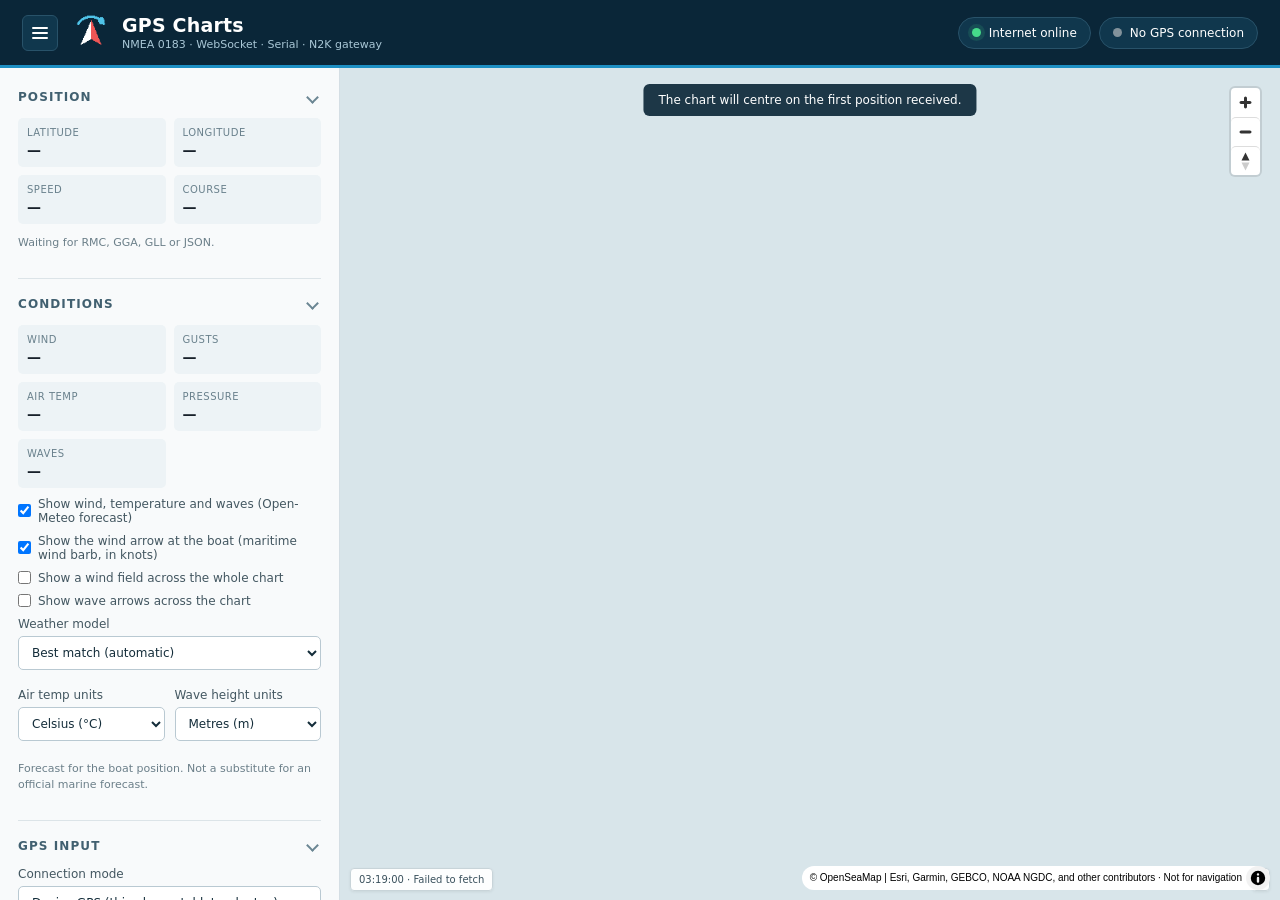
==== dashboard.html @ 0c32e1dc "GPS Charts 0.5.0: Open-Meteo wind, conditions and forecast models Adds a live conditions panel and o" ====
<!doctype html>
<html lang="en">
<head>
  <meta charset="utf-8">
  <meta name="viewport" content="width=device-width,initial-scale=1,viewport-fit=cover">
  <meta name="theme-color" content="#0a2638">
  <meta name="apple-mobile-web-app-capable" content="yes">
  <meta name="mobile-web-app-capable" content="yes">
  <meta name="apple-mobile-web-app-status-bar-style" content="black-translucent">
  <meta name="apple-mobile-web-app-title" content="GPS Charts">
  <title>GPS Charts — Dashboard</title>
  <link rel="manifest" href="app.webmanifest">
  <link rel="icon" href="icons/icon32.png" sizes="32x32">
  <link rel="apple-touch-icon" href="icons/icon180.png">
  <link rel="stylesheet" href="vendor/maplibre-gl.css">
  <link rel="stylesheet" href="dashboard.css">
</head>
<body>
  <header class="topbar">
    <div class="brand">
      <button id="toggleSidebar" class="menu-toggle" type="button" title="Hide menus" aria-label="Hide menus" aria-expanded="true" aria-controls="sidebar">
        <svg width="20" height="20" viewBox="0 0 20 20" aria-hidden="true"><path d="M3 5h14M3 10h14M3 15h14" stroke="currentColor" stroke-width="2" stroke-linecap="round"/></svg>
      </button>
      <img src="icons/icon48.png" alt="">
      <div><strong>GPS Charts</strong><span>NMEA 0183 · WebSocket · Serial · N2K gateway</span></div>
    </div>
    <div class="pills">
      <div class="connection-pill"><span id="netDot" class="dot live"></span><span id="netText">Internet online</span></div>
      <div class="connection-pill"><span id="statusDot" class="dot"></span><span id="statusText">No GPS connection</span></div>
    </div>
  </header>

  <main class="layout">
    <aside id="sidebar" class="sidebar">
      <section>
        <h2>Position</h2>
        <div class="position-grid">
          <div><span>Latitude</span><strong id="lat">—</strong></div>
          <div><span>Longitude</span><strong id="lon">—</strong></div>
          <div><span>Speed</span><strong id="sog">—</strong></div>
          <div><span>Course</span><strong id="cog">—</strong></div>
        </div>
        <p id="fixMeta" class="muted">Waiting for RMC, GGA, GLL or JSON.</p>
      </section>

      <section>
        <h2>Conditions</h2>
        <div class="position-grid">
          <div><span>Wind</span><strong id="windReadout">—</strong></div>
          <div><span>Gusts</span><strong id="gustReadout">—</strong></div>
          <div><span>Air temp</span><strong id="airTempReadout">—</strong></div>
          <div><span>Pressure</span><strong id="pressureReadout">—</strong></div>
          <div><span>Waves</span><strong id="waveReadout">—</strong></div>
        </div>
        <label class="check"><input id="weatherEnabled" type="checkbox" checked> Show wind, temperature and waves (Open-Meteo forecast)</label>
        <label class="check"><input id="windBarbEnabled" type="checkbox" checked> Show the wind arrow at the boat (maritime wind barb, in knots)</label>
        <label class="check"><input id="windFieldEnabled" type="checkbox"> Show a wind field across the whole chart</label>
        <label class="check"><input id="waveFieldEnabled" type="checkbox"> Show wave arrows across the chart</label>
        <label>Weather model
          <select id="weatherModel">
            <option value="best_match">Best match (automatic)</option>
            <option value="ecmwf_ifs025">ECMWF IFS</option>
            <option value="gfs_seamless">GFS (NOAA)</option>
            <option value="icon_seamless">ICON (DWD)</option>
            <option value="meteofrance_seamless">Météo-France</option>
            <option value="ukmo_seamless">UK Met Office</option>
          </select>
        </label>
        <div class="two-cols">
          <label>Air temp units
            <select id="tempUnits">
              <option value="C">Celsius (°C)</option>
              <option value="F">Fahrenheit (°F)</option>
            </select>
          </label>
          <label>Wave height units
            <select id="waveUnits">
              <option value="m">Metres (m)</option>
              <option value="ft">Feet (ft)</option>
            </select>
          </label>
        </div>
        <p id="condMeta" class="muted">Forecast for the boat position. Not a substitute for an official marine forecast.</p>
      </section>

      <section>
        <h2>GPS input</h2>
        <label>Connection mode
          <select id="connectionMode">
            <option value="websocket">WebSocket / TCP-UDP bridge</option>
            <option value="serial">Serial port / N2K gateway</option>
            <option value="device">Device GPS (this phone, tablet or laptop)</option>
          </select>
        </label>
        <label id="wsRow">WebSocket address
          <input id="wsUrl" type="text" spellcheck="false" placeholder="ws://127.0.0.1:8765">
        </label>
        <div id="serialRows" class="hidden">
          <label>Serial port
            <select id="serialPort"><option value="">No authorised ports — click Add port</option></select>
          </label>
          <div class="button-row tight">
            <button id="scanPorts" class="secondary">Scan ports</button>
            <button id="addPort" class="secondary">Add port…</button>
          </div>
          <label>Baud rate
            <select id="serialBaud">
              <option>4800</option><option>9600</option><option>19200</option>
              <option>38400</option><option>57600</option><option>115200</option>
            </select>
          </label>
          <p id="scanResult" class="muted"></p>
        </div>
        <div class="button-row">
          <button id="connect" class="primary">Connect</button>
          <button id="disconnect" disabled>Disconnect</button>
        </div>
        <button id="simulate" class="secondary full">Test with a simulated position</button>
        <p id="deviceHint" class="hint hidden">Uses this device's own location. On a phone or tablet that is its GPS; a laptop usually only knows its Wi-Fi location. Speed and course come from the device and are less steady than a boat GPS. The screen is kept on while connected.</p>
        <p id="wsHint" class="hint">TCP/UDP: run <code>bridge/gps_bridge.py</code> and connect to the local WebSocket. For N2K, set the gateway to output NMEA 0183, JSON or Signal K.</p>
        <p id="serialHint" class="hint hidden">Chrome only lists ports you have authorised. <strong>Add port…</strong> opens Chrome's picker with every port on the system. <strong>Scan ports</strong> listens on each authorised port at the common baud rates and selects the one that sends valid NMEA.</p>
      </section>

      <section>
        <h2>Provider page</h2>
        <label>Provider
          <select id="provider">
            <option value="iboating">i-Boating</option>
            <option value="cmap">C-MAP Chart Explorer (Pin location)</option>
          </select>
        </label>
        <label>URL zoom <input id="zoom" type="number" min="1" max="20" step="0.01"></label>
        <label class="check"><input id="autoCenterProvider" type="checkbox"> Auto-centre on the GPS position</label>
        <label>Minimum interval (seconds) <input id="updateSeconds" type="number" min="1" max="60" step="1"></label>
        <button id="openProvider" class="primary full">Open / centre provider</button>
        <p id="providerHint" class="hint">Both providers show the boat without reloading the page. i-Boating draws its own boat marker with a heading line and keeps your zoom; with auto-centre off the marker still moves but the chart stays put. C-MAP shows the boat as a <em>Pinned location</em>, but resets its zoom on each update and ignores the URL zoom; a longer interval leaves time to zoom in between.</p>
      </section>

      <section>
        <h2>Dashboard chart</h2>
        <label>Base chart
          <select id="baseChart">
            <option value="esri">Esri World Ocean Base</option>
            <option value="osm">OpenStreetMap</option>
            <option value="custom">Custom XYZ source…</option>
          </select>
        </label>
        <p id="baseChartHint" class="hint"></p>
        <div id="customChartRows" class="hidden">
          <label>Raster XYZ template
            <input id="tileUrl" type="text" spellcheck="false">
          </label>
          <div class="two-cols">
            <label>Min zoom <input id="tileMinZoom" type="number" min="0" max="20"></label>
            <label>Max zoom <input id="tileMaxZoom" type="number" min="1" max="24"></label>
          </div>
          <label>Attribution <input id="attribution" type="text"></label>
          <button id="applyTiles" class="secondary full">Apply chart source</button>
        </div>
        <label class="check"><input id="bathymetryEnabled" type="checkbox" checked> Show depth contours and soundings</label>
        <label class="check"><input id="bathymetryShading" type="checkbox" checked> Show depth colours and shading</label>
        <label>Depth units
          <select id="depthUnits">
            <option value="m">Metres (m)</option>
            <option value="ft">Feet (ft)</option>
          </select>
        </label>
        <p class="hint">Open bathymetry from Open Waters · EMODnet/GEBCO. In European waters the source is usually EMODnet (~115 m); it is not equivalent to C-MAP HRB or sonar contours.</p>
        <label class="check"><input id="followBoat" type="checkbox" checked> Follow the boat on the dashboard</label>
        <button id="centerBoat" class="secondary full">Centre on the boat</button>
        <button id="clearTrack" class="link-button">Clear track</button>
      </section>

      <section>
        <h2>Offline cache</h2>
        <label class="check"><input id="cacheEnabled" type="checkbox" checked> Cache chart tiles for offline use</label>
        <label>Mode
          <select id="cacheMode">
            <option value="network">Network first, cache when offline</option>
            <option value="cache">Cache first (saves data)</option>
            <option value="offline">Offline only (no downloads)</option>
          </select>
        </label>
        <div class="two-cols">
          <label>Max size (MB) <input id="cacheMaxMB" type="number" min="10" max="20000" step="10"></label>
          <label>Refresh after (days) <input id="cacheMaxAgeDays" type="number" min="1" max="365" step="1"></label>
        </div>
        <label>Extra zoom levels to save <input id="prefetchLevels" type="number" min="0" max="4" step="1"></label>
        <button id="prefetchArea" class="secondary full">Save visible area for offline use</button>
        <div id="prefetchProgress" class="progress hidden"><div></div></div>
        <div class="button-row tight">
          <button id="refreshCacheStats">Refresh usage</button>
          <button id="clearCache">Clear cache</button>
        </div>
        <p id="cacheStats" class="muted">—</p>
        <p class="hint">Every tile you view (chart, seamarks, bathymetry and labels) is stored. When the internet drops, the dashboard serves stored tiles automatically. The Esri base chart is cached as you view it, but not bulk-saved, as Esri does not allow tile export. OpenStreetMap does not allow offline storage, so its tiles only use the browser's own cache: recently viewed areas usually stay visible offline, but not reliably. The C-MAP and i-Boating sites themselves need internet access.</p>
      </section>

      <p class="warning">Experimental chart. Do not use as a primary source for navigation. Check each provider's licences and terms.</p>
    </aside>

    <section class="map-area">
      <div id="map"></div>
      <div id="mapNotice" class="map-notice">The chart will centre on the first position received.</div>
      <div class="map-footer"><span id="eventLog">Dashboard ready.</span><span id="clock"></span></div>
    </section>
  </main>

  <script src="shared.js"></script>
  <script src="platform.js"></script>
  <script src="vendor/maplibre-gl.js"></script>
  <script src="tilecache.js"></script>
  <script src="bathymetry.js"></script>
  <script src="nmea.js"></script>
  <script src="weather.js"></script>
  <script src="serialports.js"></script>
  <script src="dashboard.js"></script>
</body>
</html>
---- vendor/maplibre-gl.css ----
.maplibregl-map{font:12px/20px Helvetica Neue,Arial,Helvetica,sans-serif;overflow:hidden;position:relative;-webkit-tap-highlight-color:rgb(0 0 0/0)}.maplibregl-canvas{left:0;position:absolute;top:0}.maplibregl-map:fullscreen{height:100%;width:100%}.maplibregl-ctrl-group button.maplibregl-ctrl-compass{touch-action:none}.maplibregl-canvas-container.maplibregl-interactive,.maplibregl-ctrl-group button.maplibregl-ctrl-compass{cursor:grab;-webkit-user-select:none;-moz-user-select:none;user-select:none}.maplibregl-canvas-container.maplibregl-interactive.maplibregl-track-pointer{cursor:pointer}.maplibregl-canvas-container.maplibregl-interactive:active,.maplibregl-ctrl-group button.maplibregl-ctrl-compass:active{cursor:grabbing}.maplibregl-canvas-container.maplibregl-touch-zoom-rotate,.maplibregl-canvas-container.maplibregl-touch-zoom-rotate .maplibregl-canvas{touch-action:pan-x pan-y}.maplibregl-canvas-container.maplibregl-touch-drag-pan,.maplibregl-canvas-container.maplibregl-touch-drag-pan .maplibregl-canvas{touch-action:pinch-zoom}.maplibregl-canvas-container.maplibregl-touch-zoom-rotate.maplibregl-touch-drag-pan,.maplibregl-canvas-container.maplibregl-touch-zoom-rotate.maplibregl-touch-drag-pan .maplibregl-canvas{touch-action:none}.maplibregl-canvas-container.maplibregl-touch-drag-pan.maplibregl-cooperative-gestures,.maplibregl-canvas-container.maplibregl-touch-drag-pan.maplibregl-cooperative-gestures .maplibregl-canvas{touch-action:pan-x pan-y}.maplibregl-ctrl-bottom-left,.maplibregl-ctrl-bottom-right,.maplibregl-ctrl-top-left,.maplibregl-ctrl-top-right{pointer-events:none;position:absolute;z-index:2}.maplibregl-ctrl-top-left{left:0;top:0}.maplibregl-ctrl-top-right{right:0;top:0}.maplibregl-ctrl-bottom-left{bottom:0;left:0}.maplibregl-ctrl-bottom-right{bottom:0;right:0}.maplibregl-ctrl{clear:both;pointer-events:auto;transform:translate(0)}.maplibregl-ctrl-top-left .maplibregl-ctrl{float:left;margin:10px 0 0 10px}.maplibregl-ctrl-top-right .maplibregl-ctrl{float:right;margin:10px 10px 0 0}.maplibregl-ctrl-bottom-left .maplibregl-ctrl{float:left;margin:0 0 10px 10px}.maplibregl-ctrl-bottom-right .maplibregl-ctrl{float:right;margin:0 10px 10px 0}.maplibregl-ctrl-group{background:#fff;border-radius:4px}.maplibregl-ctrl-group:not(:empty){box-shadow:0 0 0 2px rgba(0,0,0,.1)}@media (forced-colors:active){.maplibregl-ctrl-group:not(:empty){box-shadow:0 0 0 2px ButtonText}}.maplibregl-ctrl-group button{background-color:transparent;border:0;box-sizing:border-box;cursor:pointer;display:block;height:29px;outline:none;padding:0;width:29px}.maplibregl-ctrl-group button+button{border-top:1px solid #ddd}.maplibregl-ctrl button .maplibregl-ctrl-icon{background-position:50%;background-repeat:no-repeat;display:block;height:100%;width:100%}@media (forced-colors:active){.maplibregl-ctrl-icon{background-color:transparent}.maplibregl-ctrl-group button+button{border-top:1px solid ButtonText}}.maplibregl-ctrl button::-moz-focus-inner{border:0;padding:0}.maplibregl-ctrl-attrib-button:focus,.maplibregl-ctrl-group button:focus{box-shadow:0 0 2px 2px #0096ff}.maplibregl-ctrl button:disabled{cursor:not-allowed}.maplibregl-ctrl button:disabled .maplibregl-ctrl-icon{opacity:.25}@media (hover:hover){.maplibregl-ctrl button:not(:disabled):hover{background-color:rgba(0,0,0,.05)}}.maplibregl-ctrl button:not(:disabled):active{background-color:rgba(0,0,0,.05)}.maplibregl-ctrl-group button:focus:focus-visible{box-shadow:0 0 2px 2px #0096ff}.maplibregl-ctrl-group button:focus:not(:focus-visible){box-shadow:none}.maplibregl-ctrl-group button:focus:first-child{border-radius:4px 4px 0 0}.maplibregl-ctrl-group button:focus:last-child{border-radius:0 0 4px 4px}.maplibregl-ctrl-group button:focus:only-child{border-radius:inherit}.maplibregl-ctrl button.maplibregl-ctrl-zoom-out .maplibregl-ctrl-icon{background-image:url("data:image/svg+xml;charset=utf-8,%3Csvg xmlns='http://www.w3.org/2000/svg' width='29' height='29' fill='%23333' viewBox='0 0 29 29'%3E%3Cpath d='M10 13c-.75 0-1.5.75-1.5 1.5S9.25 16 10 16h9c.75 0 1.5-.75 1.5-1.5S19.75 13 19 13z'/%3E%3C/svg%3E")}.maplibregl-ctrl button.maplibregl-ctrl-zoom-in .maplibregl-ctrl-icon{background-image:url("data:image/svg+xml;charset=utf-8,%3Csvg xmlns='http://www.w3.org/2000/svg' width='29' height='29' fill='%23333' viewBox='0 0 29 29'%3E%3Cpath d='M14.5 8.5c-.75 0-1.5.75-1.5 1.5v3h-3c-.75 0-1.5.75-1.5 1.5S9.25 16 10 16h3v3c0 .75.75 1.5 1.5 1.5S16 19.75 16 19v-3h3c.75 0 1.5-.75 1.5-1.5S19.75 13 19 13h-3v-3c0-.75-.75-1.5-1.5-1.5'/%3E%3C/svg%3E")}@media (forced-colors:active){.maplibregl-ctrl button.maplibregl-ctrl-zoom-out .maplibregl-ctrl-icon{background-image:url("data:image/svg+xml;charset=utf-8,%3Csvg xmlns='http://www.w3.org/2000/svg' width='29' height='29' fill='%23fff' viewBox='0 0 29 29'%3E%3Cpath d='M10 13c-.75 0-1.5.75-1.5 1.5S9.25 16 10 16h9c.75 0 1.5-.75 1.5-1.5S19.75 13 19 13z'/%3E%3C/svg%3E")}.maplibregl-ctrl button.maplibregl-ctrl-zoom-in .maplibregl-ctrl-icon{background-image:url("data:image/svg+xml;charset=utf-8,%3Csvg xmlns='http://www.w3.org/2000/svg' width='29' height='29' fill='%23fff' viewBox='0 0 29 29'%3E%3Cpath d='M14.5 8.5c-.75 0-1.5.75-1.5 1.5v3h-3c-.75 0-1.5.75-1.5 1.5S9.25 16 10 16h3v3c0 .75.75 1.5 1.5 1.5S16 19.75 16 19v-3h3c.75 0 1.5-.75 1.5-1.5S19.75 13 19 13h-3v-3c0-.75-.75-1.5-1.5-1.5'/%3E%3C/svg%3E")}}@media (forced-colors:active) and (prefers-color-scheme:light){.maplibregl-ctrl button.maplibregl-ctrl-zoom-out .maplibregl-ctrl-icon{background-image:url("data:image/svg+xml;charset=utf-8,%3Csvg xmlns='http://www.w3.org/2000/svg' width='29' height='29' viewBox='0 0 29 29'%3E%3Cpath d='M10 13c-.75 0-1.5.75-1.5 1.5S9.25 16 10 16h9c.75 0 1.5-.75 1.5-1.5S19.75 13 19 13z'/%3E%3C/svg%3E")}.maplibregl-ctrl button.maplibregl-ctrl-zoom-in .maplibregl-ctrl-icon{background-image:url("data:image/svg+xml;charset=utf-8,%3Csvg xmlns='http://www.w3.org/2000/svg' width='29' height='29' viewBox='0 0 29 29'%3E%3Cpath d='M14.5 8.5c-.75 0-1.5.75-1.5 1.5v3h-3c-.75 0-1.5.75-1.5 1.5S9.25 16 10 16h3v3c0 .75.75 1.5 1.5 1.5S16 19.75 16 19v-3h3c.75 0 1.5-.75 1.5-1.5S19.75 13 19 13h-3v-3c0-.75-.75-1.5-1.5-1.5'/%3E%3C/svg%3E")}}.maplibregl-ctrl button.maplibregl-ctrl-fullscreen .maplibregl-ctrl-icon{background-image:url("data:image/svg+xml;charset=utf-8,%3Csvg xmlns='http://www.w3.org/2000/svg' width='29' height='29' fill='%23333' viewBox='0 0 29 29'%3E%3Cpath d='M24 16v5.5c0 1.75-.75 2.5-2.5 2.5H16v-1l3-1.5-4-5.5 1-1 5.5 4 1.5-3zM6 16l1.5 3 5.5-4 1 1-4 5.5 3 1.5v1H7.5C5.75 24 5 23.25 5 21.5V16zm7-11v1l-3 1.5 4 5.5-1 1-5.5-4L6 13H5V7.5C5 5.75 5.75 5 7.5 5zm11 2.5c0-1.75-.75-2.5-2.5-2.5H16v1l3 1.5-4 5.5 1 1 5.5-4 1.5 3h1z'/%3E%3C/svg%3E")}.maplibregl-ctrl button.maplibregl-ctrl-shrink .maplibregl-ctrl-icon{background-image:url("data:image/svg+xml;charset=utf-8,%3Csvg xmlns='http://www.w3.org/2000/svg' width='29' height='29' viewBox='0 0 29 29'%3E%3Cpath d='M18.5 16c-1.75 0-2.5.75-2.5 2.5V24h1l1.5-3 5.5 4 1-1-4-5.5 3-1.5v-1zM13 18.5c0-1.75-.75-2.5-2.5-2.5H5v1l3 1.5L4 24l1 1 5.5-4 1.5 3h1zm3-8c0 1.75.75 2.5 2.5 2.5H24v-1l-3-1.5L25 5l-1-1-5.5 4L17 5h-1zM10.5 13c1.75 0 2.5-.75 2.5-2.5V5h-1l-1.5 3L5 4 4 5l4 5.5L5 12v1z'/%3E%3C/svg%3E")}@media (forced-colors:active){.maplibregl-ctrl button.maplibregl-ctrl-fullscreen .maplibregl-ctrl-icon{background-image:url("data:image/svg+xml;charset=utf-8,%3Csvg xmlns='http://www.w3.org/2000/svg' width='29' height='29' fill='%23fff' viewBox='0 0 29 29'%3E%3Cpath d='M24 16v5.5c0 1.75-.75 2.5-2.5 2.5H16v-1l3-1.5-4-5.5 1-1 5.5 4 1.5-3zM6 16l1.5 3 5.5-4 1 1-4 5.5 3 1.5v1H7.5C5.75 24 5 23.25 5 21.5V16zm7-11v1l-3 1.5 4 5.5-1 1-5.5-4L6 13H5V7.5C5 5.75 5.75 5 7.5 5zm11 2.5c0-1.75-.75-2.5-2.5-2.5H16v1l3 1.5-4 5.5 1 1 5.5-4 1.5 3h1z'/%3E%3C/svg%3E")}.maplibregl-ctrl button.maplibregl-ctrl-shrink .maplibregl-ctrl-icon{background-image:url("data:image/svg+xml;charset=utf-8,%3Csvg xmlns='http://www.w3.org/2000/svg' width='29' height='29' fill='%23fff' viewBox='0 0 29 29'%3E%3Cpath d='M18.5 16c-1.75 0-2.5.75-2.5 2.5V24h1l1.5-3 5.5 4 1-1-4-5.5 3-1.5v-1zM13 18.5c0-1.75-.75-2.5-2.5-2.5H5v1l3 1.5L4 24l1 1 5.5-4 1.5 3h1zm3-8c0 1.75.75 2.5 2.5 2.5H24v-1l-3-1.5L25 5l-1-1-5.5 4L17 5h-1zM10.5 13c1.75 0 2.5-.75 2.5-2.5V5h-1l-1.5 3L5 4 4 5l4 5.5L5 12v1z'/%3E%3C/svg%3E")}}@media (forced-colors:active) and (prefers-color-scheme:light){.maplibregl-ctrl button.maplibregl-ctrl-fullscreen .maplibregl-ctrl-icon{background-image:url("data:image/svg+xml;charset=utf-8,%3Csvg xmlns='http://www.w3.org/2000/svg' width='29' height='29' viewBox='0 0 29 29'%3E%3Cpath d='M24 16v5.5c0 1.75-.75 2.5-2.5 2.5H16v-1l3-1.5-4-5.5 1-1 5.5 4 1.5-3zM6 16l1.5 3 5.5-4 1 1-4 5.5 3 1.5v1H7.5C5.75 24 5 23.25 5 21.5V16zm7-11v1l-3 1.5 4 5.5-1 1-5.5-4L6 13H5V7.5C5 5.75 5.75 5 7.5 5zm11 2.5c0-1.75-.75-2.5-2.5-2.5H16v1l3 1.5-4 5.5 1 1 5.5-4 1.5 3h1z'/%3E%3C/svg%3E")}.maplibregl-ctrl button.maplibregl-ctrl-shrink .maplibregl-ctrl-icon{background-image:url("data:image/svg+xml;charset=utf-8,%3Csvg xmlns='http://www.w3.org/2000/svg' width='29' height='29' viewBox='0 0 29 29'%3E%3Cpath d='M18.5 16c-1.75 0-2.5.75-2.5 2.5V24h1l1.5-3 5.5 4 1-1-4-5.5 3-1.5v-1zM13 18.5c0-1.75-.75-2.5-2.5-2.5H5v1l3 1.5L4 24l1 1 5.5-4 1.5 3h1zm3-8c0 1.75.75 2.5 2.5 2.5H24v-1l-3-1.5L25 5l-1-1-5.5 4L17 5h-1zM10.5 13c1.75 0 2.5-.75 2.5-2.5V5h-1l-1.5 3L5 4 4 5l4 5.5L5 12v1z'/%3E%3C/svg%3E")}}.maplibregl-ctrl button.maplibregl-ctrl-compass .maplibregl-ctrl-icon{background-image:url("data:image/svg+xml;charset=utf-8,%3Csvg xmlns='http://www.w3.org/2000/svg' width='29' height='29' fill='%23333' viewBox='0 0 29 29'%3E%3Cpath d='m10.5 14 4-8 4 8z'/%3E%3Cpath fill='%23ccc' d='m10.5 16 4 8 4-8z'/%3E%3C/svg%3E")}@media (forced-colors:active){.maplibregl-ctrl button.maplibregl-ctrl-compass .maplibregl-ctrl-icon{background-image:url("data:image/svg+xml;charset=utf-8,%3Csvg xmlns='http://www.w3.org/2000/svg' width='29' height='29' fill='%23fff' viewBox='0 0 29 29'%3E%3Cpath d='m10.5 14 4-8 4 8z'/%3E%3Cpath fill='%23ccc' d='m10.5 16 4 8 4-8z'/%3E%3C/svg%3E")}}@media (forced-colors:active) and (prefers-color-scheme:light){.maplibregl-ctrl button.maplibregl-ctrl-compass .maplibregl-ctrl-icon{background-image:url("data:image/svg+xml;charset=utf-8,%3Csvg xmlns='http://www.w3.org/2000/svg' width='29' height='29' viewBox='0 0 29 29'%3E%3Cpath d='m10.5 14 4-8 4 8z'/%3E%3Cpath fill='%23ccc' d='m10.5 16 4 8 4-8z'/%3E%3C/svg%3E")}}.maplibregl-ctrl button.maplibregl-ctrl-globe .maplibregl-ctrl-icon{background-image:url("data:image/svg+xml;charset=utf-8,%3Csvg xmlns='http://www.w3.org/2000/svg' width='22' height='22' fill='none' stroke='%23333' viewBox='0 0 22 22'%3E%3Ccircle cx='11' cy='11' r='8.5'/%3E%3Cpath d='M17.5 11c0 4.819-3.02 8.5-6.5 8.5S4.5 15.819 4.5 11 7.52 2.5 11 2.5s6.5 3.681 6.5 8.5Z'/%3E%3Cpath d='M13.5 11c0 2.447-.331 4.64-.853 6.206-.262.785-.562 1.384-.872 1.777-.314.399-.58.517-.775.517s-.461-.118-.775-.517c-.31-.393-.61-.992-.872-1.777C8.831 15.64 8.5 13.446 8.5 11s.331-4.64.853-6.206c.262-.785.562-1.384.872-1.777.314-.399.58-.517.775-.517s.461.118.775.517c.31.393.61.992.872 1.777.522 1.565.853 3.76.853 6.206Z'/%3E%3Cpath d='M11 7.5c-1.909 0-3.622-.166-4.845-.428-.616-.132-1.08-.283-1.379-.434a1.3 1.3 0 0 1-.224-.138q.07-.058.224-.138c.299-.151.763-.302 1.379-.434C7.378 5.666 9.091 5.5 11 5.5s3.622.166 4.845.428c.616.132 1.08.283 1.379.434.105.053.177.1.224.138q-.07.058-.224.138c-.299.151-.763.302-1.379.434-1.223.262-2.936.428-4.845.428ZM4.486 6.436ZM11 16.5c-1.909 0-3.622-.166-4.845-.428-.616-.132-1.08-.283-1.379-.434a1.3 1.3 0 0 1-.224-.138 1.3 1.3 0 0 1 .224-.138c.299-.151.763-.302 1.379-.434C7.378 14.666 9.091 14.5 11 14.5s3.622.166 4.845.428c.616.132 1.08.283 1.379.434.105.053.177.1.224.138a1.3 1.3 0 0 1-.224.138c-.299.151-.763.302-1.379.434-1.223.262-2.936.428-4.845.428Zm-6.514-1.064ZM11 12.5c-2.46 0-4.672-.222-6.255-.574-.796-.177-1.406-.38-1.805-.59a1.5 1.5 0 0 1-.39-.272.3.3 0 0 1-.047-.064.3.3 0 0 1 .048-.064c.066-.073.189-.167.389-.272.399-.21 1.009-.413 1.805-.59C6.328 9.722 8.54 9.5 11 9.5s4.672.222 6.256.574c.795.177 1.405.38 1.804.59.2.105.323.2.39.272a.3.3 0 0 1 .047.064.3.3 0 0 1-.048.064 1.4 1.4 0 0 1-.389.272c-.399.21-1.009.413-1.804.59-1.584.352-3.796.574-6.256.574Zm-8.501-1.51v.002zm0 .018v.002zm17.002.002v-.002zm0-.018v-.002z'/%3E%3C/svg%3E")}.maplibregl-ctrl button.maplibregl-ctrl-globe-enabled .maplibregl-ctrl-icon{background-image:url("data:image/svg+xml;charset=utf-8,%3Csvg xmlns='http://www.w3.org/2000/svg' width='22' height='22' fill='none' stroke='%2333b5e5' viewBox='0 0 22 22'%3E%3Ccircle cx='11' cy='11' r='8.5'/%3E%3Cpath d='M17.5 11c0 4.819-3.02 8.5-6.5 8.5S4.5 15.819 4.5 11 7.52 2.5 11 2.5s6.5 3.681 6.5 8.5Z'/%3E%3Cpath d='M13.5 11c0 2.447-.331 4.64-.853 6.206-.262.785-.562 1.384-.872 1.777-.314.399-.58.517-.775.517s-.461-.118-.775-.517c-.31-.393-.61-.992-.872-1.777C8.831 15.64 8.5 13.446 8.5 11s.331-4.64.853-6.206c.262-.785.562-1.384.872-1.777.314-.399.58-.517.775-.517s.461.118.775.517c.31.393.61.992.872 1.777.522 1.565.853 3.76.853 6.206Z'/%3E%3Cpath d='M11 7.5c-1.909 0-3.622-.166-4.845-.428-.616-.132-1.08-.283-1.379-.434a1.3 1.3 0 0 1-.224-.138q.07-.058.224-.138c.299-.151.763-.302 1.379-.434C7.378 5.666 9.091 5.5 11 5.5s3.622.166 4.845.428c.616.132 1.08.283 1.379.434.105.053.177.1.224.138q-.07.058-.224.138c-.299.151-.763.302-1.379.434-1.223.262-2.936.428-4.845.428ZM4.486 6.436ZM11 16.5c-1.909 0-3.622-.166-4.845-.428-.616-.132-1.08-.283-1.379-.434a1.3 1.3 0 0 1-.224-.138 1.3 1.3 0 0 1 .224-.138c.299-.151.763-.302 1.379-.434C7.378 14.666 9.091 14.5 11 14.5s3.622.166 4.845.428c.616.132 1.08.283 1.379.434.105.053.177.1.224.138a1.3 1.3 0 0 1-.224.138c-.299.151-.763.302-1.379.434-1.223.262-2.936.428-4.845.428Zm-6.514-1.064ZM11 12.5c-2.46 0-4.672-.222-6.255-.574-.796-.177-1.406-.38-1.805-.59a1.5 1.5 0 0 1-.39-.272.3.3 0 0 1-.047-.064.3.3 0 0 1 .048-.064c.066-.073.189-.167.389-.272.399-.21 1.009-.413 1.805-.59C6.328 9.722 8.54 9.5 11 9.5s4.672.222 6.256.574c.795.177 1.405.38 1.804.59.2.105.323.2.39.272a.3.3 0 0 1 .047.064.3.3 0 0 1-.048.064 1.4 1.4 0 0 1-.389.272c-.399.21-1.009.413-1.804.59-1.584.352-3.796.574-6.256.574Zm-8.501-1.51v.002zm0 .018v.002zm17.002.002v-.002zm0-.018v-.002z'/%3E%3C/svg%3E")}.maplibregl-ctrl button.maplibregl-ctrl-terrain .maplibregl-ctrl-icon{background-image:url("data:image/svg+xml;charset=utf-8,%3Csvg xmlns='http://www.w3.org/2000/svg' width='22' height='22' fill='%23333' viewBox='0 0 22 22'%3E%3Cpath d='m1.754 13.406 4.453-4.851 3.09 3.09 3.281 3.277.969-.969-3.309-3.312 3.844-4.121 6.148 6.886h1.082v-.855l-7.207-8.07-4.84 5.187L6.169 6.57l-5.48 5.965v.871ZM.688 16.844h20.625v1.375H.688Zm0 0'/%3E%3C/svg%3E")}.maplibregl-ctrl button.maplibregl-ctrl-terrain-enabled .maplibregl-ctrl-icon{background-image:url("data:image/svg+xml;charset=utf-8,%3Csvg xmlns='http://www.w3.org/2000/svg' width='22' height='22' fill='%2333b5e5' viewBox='0 0 22 22'%3E%3Cpath d='m1.754 13.406 4.453-4.851 3.09 3.09 3.281 3.277.969-.969-3.309-3.312 3.844-4.121 6.148 6.886h1.082v-.855l-7.207-8.07-4.84 5.187L6.169 6.57l-5.48 5.965v.871ZM.688 16.844h20.625v1.375H.688Zm0 0'/%3E%3C/svg%3E")}.maplibregl-ctrl button.maplibregl-ctrl-geolocate .maplibregl-ctrl-icon{background-image:url("data:image/svg+xml;charset=utf-8,%3Csvg xmlns='http://www.w3.org/2000/svg' width='29' height='29' fill='%23333' viewBox='0 0 20 20'%3E%3Cpath d='M10 4C9 4 9 5 9 5v.1A5 5 0 0 0 5.1 9H5s-1 0-1 1 1 1 1 1h.1A5 5 0 0 0 9 14.9v.1s0 1 1 1 1-1 1-1v-.1a5 5 0 0 0 3.9-3.9h.1s1 0 1-1-1-1-1-1h-.1A5 5 0 0 0 11 5.1V5s0-1-1-1m0 2.5a3.5 3.5 0 1 1 0 7 3.5 3.5 0 1 1 0-7'/%3E%3Ccircle cx='10' cy='10' r='2'/%3E%3C/svg%3E")}.maplibregl-ctrl button.maplibregl-ctrl-geolocate:disabled .maplibregl-ctrl-icon{background-image:url("data:image/svg+xml;charset=utf-8,%3Csvg xmlns='http://www.w3.org/2000/svg' width='29' height='29' fill='%23aaa' viewBox='0 0 20 20'%3E%3Cpath d='M10 4C9 4 9 5 9 5v.1A5 5 0 0 0 5.1 9H5s-1 0-1 1 1 1 1 1h.1A5 5 0 0 0 9 14.9v.1s0 1 1 1 1-1 1-1v-.1a5 5 0 0 0 3.9-3.9h.1s1 0 1-1-1-1-1-1h-.1A5 5 0 0 0 11 5.1V5s0-1-1-1m0 2.5a3.5 3.5 0 1 1 0 7 3.5 3.5 0 1 1 0-7'/%3E%3Ccircle cx='10' cy='10' r='2'/%3E%3Cpath fill='red' d='m14 5 1 1-9 9-1-1z'/%3E%3C/svg%3E")}.maplibregl-ctrl button.maplibregl-ctrl-geolocate.maplibregl-ctrl-geolocate-active .maplibregl-ctrl-icon{background-image:url("data:image/svg+xml;charset=utf-8,%3Csvg xmlns='http://www.w3.org/2000/svg' width='29' height='29' fill='%2333b5e5' viewBox='0 0 20 20'%3E%3Cpath d='M10 4C9 4 9 5 9 5v.1A5 5 0 0 0 5.1 9H5s-1 0-1 1 1 1 1 1h.1A5 5 0 0 0 9 14.9v.1s0 1 1 1 1-1 1-1v-.1a5 5 0 0 0 3.9-3.9h.1s1 0 1-1-1-1-1-1h-.1A5 5 0 0 0 11 5.1V5s0-1-1-1m0 2.5a3.5 3.5 0 1 1 0 7 3.5 3.5 0 1 1 0-7'/%3E%3Ccircle cx='10' cy='10' r='2'/%3E%3C/svg%3E")}.maplibregl-ctrl button.maplibregl-ctrl-geolocate.maplibregl-ctrl-geolocate-active-error .maplibregl-ctrl-icon{background-image:url("data:image/svg+xml;charset=utf-8,%3Csvg xmlns='http://www.w3.org/2000/svg' width='29' height='29' fill='%23e58978' viewBox='0 0 20 20'%3E%3Cpath d='M10 4C9 4 9 5 9 5v.1A5 5 0 0 0 5.1 9H5s-1 0-1 1 1 1 1 1h.1A5 5 0 0 0 9 14.9v.1s0 1 1 1 1-1 1-1v-.1a5 5 0 0 0 3.9-3.9h.1s1 0 1-1-1-1-1-1h-.1A5 5 0 0 0 11 5.1V5s0-1-1-1m0 2.5a3.5 3.5 0 1 1 0 7 3.5 3.5 0 1 1 0-7'/%3E%3Ccircle cx='10' cy='10' r='2'/%3E%3C/svg%3E")}.maplibregl-ctrl button.maplibregl-ctrl-geolocate.maplibregl-ctrl-geolocate-background .maplibregl-ctrl-icon{background-image:url("data:image/svg+xml;charset=utf-8,%3Csvg xmlns='http://www.w3.org/2000/svg' width='29' height='29' fill='%2333b5e5' viewBox='0 0 20 20'%3E%3Cpath d='M10 4C9 4 9 5 9 5v.1A5 5 0 0 0 5.1 9H5s-1 0-1 1 1 1 1 1h.1A5 5 0 0 0 9 14.9v.1s0 1 1 1 1-1 1-1v-.1a5 5 0 0 0 3.9-3.9h.1s1 0 1-1-1-1-1-1h-.1A5 5 0 0 0 11 5.1V5s0-1-1-1m0 2.5a3.5 3.5 0 1 1 0 7 3.5 3.5 0 1 1 0-7'/%3E%3C/svg%3E")}.maplibregl-ctrl button.maplibregl-ctrl-geolocate.maplibregl-ctrl-geolocate-background-error .maplibregl-ctrl-icon{background-image:url("data:image/svg+xml;charset=utf-8,%3Csvg xmlns='http://www.w3.org/2000/svg' width='29' height='29' fill='%23e54e33' viewBox='0 0 20 20'%3E%3Cpath d='M10 4C9 4 9 5 9 5v.1A5 5 0 0 0 5.1 9H5s-1 0-1 1 1 1 1 1h.1A5 5 0 0 0 9 14.9v.1s0 1 1 1 1-1 1-1v-.1a5 5 0 0 0 3.9-3.9h.1s1 0 1-1-1-1-1-1h-.1A5 5 0 0 0 11 5.1V5s0-1-1-1m0 2.5a3.5 3.5 0 1 1 0 7 3.5 3.5 0 1 1 0-7'/%3E%3C/svg%3E")}.maplibregl-ctrl button.maplibregl-ctrl-geolocate.maplibregl-ctrl-geolocate-waiting .maplibregl-ctrl-icon{animation:maplibregl-spin 2s linear infinite}@media (forced-colors:active){.maplibregl-ctrl button.maplibregl-ctrl-geolocate .maplibregl-ctrl-icon{background-image:url("data:image/svg+xml;charset=utf-8,%3Csvg xmlns='http://www.w3.org/2000/svg' width='29' height='29' fill='%23fff' viewBox='0 0 20 20'%3E%3Cpath d='M10 4C9 4 9 5 9 5v.1A5 5 0 0 0 5.1 9H5s-1 0-1 1 1 1 1 1h.1A5 5 0 0 0 9 14.9v.1s0 1 1 1 1-1 1-1v-.1a5 5 0 0 0 3.9-3.9h.1s1 0 1-1-1-1-1-1h-.1A5 5 0 0 0 11 5.1V5s0-1-1-1m0 2.5a3.5 3.5 0 1 1 0 7 3.5 3.5 0 1 1 0-7'/%3E%3Ccircle cx='10' cy='10' r='2'/%3E%3C/svg%3E")}.maplibregl-ctrl button.maplibregl-ctrl-geolocate:disabled .maplibregl-ctrl-icon{background-image:url("data:image/svg+xml;charset=utf-8,%3Csvg xmlns='http://www.w3.org/2000/svg' width='29' height='29' fill='%23999' viewBox='0 0 20 20'%3E%3Cpath d='M10 4C9 4 9 5 9 5v.1A5 5 0 0 0 5.1 9H5s-1 0-1 1 1 1 1 1h.1A5 5 0 0 0 9 14.9v.1s0 1 1 1 1-1 1-1v-.1a5 5 0 0 0 3.9-3.9h.1s1 0 1-1-1-1-1-1h-.1A5 5 0 0 0 11 5.1V5s0-1-1-1m0 2.5a3.5 3.5 0 1 1 0 7 3.5 3.5 0 1 1 0-7'/%3E%3Ccircle cx='10' cy='10' r='2'/%3E%3Cpath fill='red' d='m14 5 1 1-9 9-1-1z'/%3E%3C/svg%3E")}.maplibregl-ctrl button.maplibregl-ctrl-geolocate.maplibregl-ctrl-geolocate-active .maplibregl-ctrl-icon{background-image:url("data:image/svg+xml;charset=utf-8,%3Csvg xmlns='http://www.w3.org/2000/svg' width='29' height='29' fill='%2333b5e5' viewBox='0 0 20 20'%3E%3Cpath d='M10 4C9 4 9 5 9 5v.1A5 5 0 0 0 5.1 9H5s-1 0-1 1 1 1 1 1h.1A5 5 0 0 0 9 14.9v.1s0 1 1 1 1-1 1-1v-.1a5 5 0 0 0 3.9-3.9h.1s1 0 1-1-1-1-1-1h-.1A5 5 0 0 0 11 5.1V5s0-1-1-1m0 2.5a3.5 3.5 0 1 1 0 7 3.5 3.5 0 1 1 0-7'/%3E%3Ccircle cx='10' cy='10' r='2'/%3E%3C/svg%3E")}.maplibregl-ctrl button.maplibregl-ctrl-geolocate.maplibregl-ctrl-geolocate-active-error .maplibregl-ctrl-icon{background-image:url("data:image/svg+xml;charset=utf-8,%3Csvg xmlns='http://www.w3.org/2000/svg' width='29' height='29' fill='%23e58978' viewBox='0 0 20 20'%3E%3Cpath d='M10 4C9 4 9 5 9 5v.1A5 5 0 0 0 5.1 9H5s-1 0-1 1 1 1 1 1h.1A5 5 0 0 0 9 14.9v.1s0 1 1 1 1-1 1-1v-.1a5 5 0 0 0 3.9-3.9h.1s1 0 1-1-1-1-1-1h-.1A5 5 0 0 0 11 5.1V5s0-1-1-1m0 2.5a3.5 3.5 0 1 1 0 7 3.5 3.5 0 1 1 0-7'/%3E%3Ccircle cx='10' cy='10' r='2'/%3E%3C/svg%3E")}.maplibregl-ctrl button.maplibregl-ctrl-geolocate.maplibregl-ctrl-geolocate-background .maplibregl-ctrl-icon{background-image:url("data:image/svg+xml;charset=utf-8,%3Csvg xmlns='http://www.w3.org/2000/svg' width='29' height='29' fill='%2333b5e5' viewBox='0 0 20 20'%3E%3Cpath d='M10 4C9 4 9 5 9 5v.1A5 5 0 0 0 5.1 9H5s-1 0-1 1 1 1 1 1h.1A5 5 0 0 0 9 14.9v.1s0 1 1 1 1-1 1-1v-.1a5 5 0 0 0 3.9-3.9h.1s1 0 1-1-1-1-1-1h-.1A5 5 0 0 0 11 5.1V5s0-1-1-1m0 2.5a3.5 3.5 0 1 1 0 7 3.5 3.5 0 1 1 0-7'/%3E%3C/svg%3E")}.maplibregl-ctrl button.maplibregl-ctrl-geolocate.maplibregl-ctrl-geolocate-background-error .maplibregl-ctrl-icon{background-image:url("data:image/svg+xml;charset=utf-8,%3Csvg xmlns='http://www.w3.org/2000/svg' width='29' height='29' fill='%23e54e33' viewBox='0 0 20 20'%3E%3Cpath d='M10 4C9 4 9 5 9 5v.1A5 5 0 0 0 5.1 9H5s-1 0-1 1 1 1 1 1h.1A5 5 0 0 0 9 14.9v.1s0 1 1 1 1-1 1-1v-.1a5 5 0 0 0 3.9-3.9h.1s1 0 1-1-1-1-1-1h-.1A5 5 0 0 0 11 5.1V5s0-1-1-1m0 2.5a3.5 3.5 0 1 1 0 7 3.5 3.5 0 1 1 0-7'/%3E%3C/svg%3E")}}@media (forced-colors:active) and (prefers-color-scheme:light){.maplibregl-ctrl button.maplibregl-ctrl-geolocate .maplibregl-ctrl-icon{background-image:url("data:image/svg+xml;charset=utf-8,%3Csvg xmlns='http://www.w3.org/2000/svg' width='29' height='29' viewBox='0 0 20 20'%3E%3Cpath d='M10 4C9 4 9 5 9 5v.1A5 5 0 0 0 5.1 9H5s-1 0-1 1 1 1 1 1h.1A5 5 0 0 0 9 14.9v.1s0 1 1 1 1-1 1-1v-.1a5 5 0 0 0 3.9-3.9h.1s1 0 1-1-1-1-1-1h-.1A5 5 0 0 0 11 5.1V5s0-1-1-1m0 2.5a3.5 3.5 0 1 1 0 7 3.5 3.5 0 1 1 0-7'/%3E%3Ccircle cx='10' cy='10' r='2'/%3E%3C/svg%3E")}.maplibregl-ctrl button.maplibregl-ctrl-geolocate:disabled .maplibregl-ctrl-icon{background-image:url("data:image/svg+xml;charset=utf-8,%3Csvg xmlns='http://www.w3.org/2000/svg' width='29' height='29' fill='%23666' viewBox='0 0 20 20'%3E%3Cpath d='M10 4C9 4 9 5 9 5v.1A5 5 0 0 0 5.1 9H5s-1 0-1 1 1 1 1 1h.1A5 5 0 0 0 9 14.9v.1s0 1 1 1 1-1 1-1v-.1a5 5 0 0 0 3.9-3.9h.1s1 0 1-1-1-1-1-1h-.1A5 5 0 0 0 11 5.1V5s0-1-1-1m0 2.5a3.5 3.5 0 1 1 0 7 3.5 3.5 0 1 1 0-7'/%3E%3Ccircle cx='10' cy='10' r='2'/%3E%3Cpath fill='red' d='m14 5 1 1-9 9-1-1z'/%3E%3C/svg%3E")}}@keyframes maplibregl-spin{0%{transform:rotate(0deg)}to{transform:rotate(1turn)}}a.maplibregl-ctrl-logo{background-image:url("data:image/svg+xml;charset=utf-8,%3Csvg xmlns='http://www.w3.org/2000/svg' width='88' height='23' fill='none'%3E%3Cpath fill='%23000' fill-opacity='.4' fill-rule='evenodd' d='M17.408 16.796h-1.827l2.501-12.095h.198l3.324 6.533.988 2.19.988-2.19 3.258-6.533h.181l2.6 12.095h-1.81l-1.218-5.644-.362-1.71-.658 1.71-2.929 5.644h-.098l-2.914-5.644-.757-1.71-.345 1.71zm1.958-3.42-.726 3.663a1.255 1.255 0 0 1-1.232 1.011h-1.827a1.255 1.255 0 0 1-1.229-1.509l2.501-12.095a1.255 1.255 0 0 1 1.23-1.001h.197a1.25 1.25 0 0 1 1.12.685l3.19 6.273 3.125-6.263a1.25 1.25 0 0 1 1.123-.695h.181a1.255 1.255 0 0 1 1.227.991l1.443 6.71a5 5 0 0 1 .314-.787l.009-.016a4.6 4.6 0 0 1 1.777-1.887c.782-.46 1.668-.667 2.611-.667a4.6 4.6 0 0 1 1.7.32l.306.134c.21-.16.474-.256.759-.256h1.694a1.255 1.255 0 0 1 1.212.925 1.255 1.255 0 0 1 1.212-.925h1.711c.284 0 .545.094.755.252.613-.3 1.312-.45 2.075-.45 1.356 0 2.557.445 3.482 1.4q.47.48.763 1.064V4.701a1.255 1.255 0 0 1 1.255-1.255h1.86A1.255 1.255 0 0 1 54.44 4.7v9.194h2.217c.19 0 .37.043.532.118v-4.77c0-.356.147-.678.385-.906a2.42 2.42 0 0 1-.682-1.71c0-.665.267-1.253.735-1.7a2.45 2.45 0 0 1 1.722-.674 2.43 2.43 0 0 1 1.705.675q.318.302.504.683V4.7a1.255 1.255 0 0 1 1.255-1.255h1.744A1.255 1.255 0 0 1 65.812 4.7v3.335a4.8 4.8 0 0 1 1.526-.246c.938 0 1.817.214 2.59.69a4.47 4.47 0 0 1 1.67 1.743v-.98a1.255 1.255 0 0 1 1.256-1.256h1.777c.233 0 .451.064.639.174a3.4 3.4 0 0 1 1.567-.372c.346 0 .861.02 1.285.232a1.25 1.25 0 0 1 .689 1.004 4.7 4.7 0 0 1 .853-.588c.795-.44 1.675-.647 2.61-.647 1.385 0 2.65.39 3.525 1.396.836.938 1.168 2.173 1.168 3.528q-.001.515-.056 1.051a1.255 1.255 0 0 1-.947 1.09l.408.952a1.255 1.255 0 0 1-.477 1.552c-.418.268-.92.463-1.458.612-.613.171-1.304.244-2.049.244-1.06 0-2.043-.207-2.886-.698l-.015-.008c-.798-.48-1.419-1.135-1.818-1.963l-.004-.008a5.8 5.8 0 0 1-.548-2.512q0-.429.053-.843a1.3 1.3 0 0 1-.333-.086l-.166-.004c-.223 0-.426.062-.643.228-.03.024-.142.139-.142.59v3.883a1.255 1.255 0 0 1-1.256 1.256h-1.777a1.255 1.255 0 0 1-1.256-1.256V15.69l-.032.057a4.8 4.8 0 0 1-1.86 1.833 5.04 5.04 0 0 1-2.484.634 4.5 4.5 0 0 1-1.935-.424 1.25 1.25 0 0 1-.764.258h-1.71a1.255 1.255 0 0 1-1.256-1.255V7.687a2.4 2.4 0 0 1-.428.625c.253.23.412.561.412.93v7.553a1.255 1.255 0 0 1-1.256 1.255h-1.843a1.25 1.25 0 0 1-.894-.373c-.228.23-.544.373-.894.373H51.32a1.255 1.255 0 0 1-1.256-1.255v-1.251l-.061.117a4.7 4.7 0 0 1-1.782 1.884 4.77 4.77 0 0 1-2.485.67 5.6 5.6 0 0 1-1.485-.188l.009 2.764a1.255 1.255 0 0 1-1.255 1.259h-1.729a1.255 1.255 0 0 1-1.255-1.255v-3.537a1.255 1.255 0 0 1-1.167.793h-1.679a1.25 1.25 0 0 1-.77-.263 4.5 4.5 0 0 1-1.945.429c-.885 0-1.724-.21-2.495-.632l-.017-.01a5 5 0 0 1-1.081-.836 1.255 1.255 0 0 1-1.254 1.312h-1.81a1.255 1.255 0 0 1-1.228-.99l-.782-3.625-2.044 3.939a1.25 1.25 0 0 1-1.115.676h-.098a1.25 1.25 0 0 1-1.116-.68l-2.061-3.994zM35.92 16.63l.207-.114.223-.15q.493-.356.735-.785l.061-.118.033 1.332h1.678V9.242h-1.694l-.033 1.267q-.133-.329-.526-.658l-.032-.028a3.2 3.2 0 0 0-.668-.428l-.27-.12a3.3 3.3 0 0 0-1.235-.23q-1.136-.001-1.974.493a3.36 3.36 0 0 0-1.3 1.382q-.445.89-.444 2.074 0 1.2.51 2.107a3.8 3.8 0 0 0 1.382 1.381 3.9 3.9 0 0 0 1.893.477q.795 0 1.455-.33zm-2.789-5.38q-.576.675-.575 1.762 0 1.102.559 1.794.576.675 1.645.675a2.25 2.25 0 0 0 .934-.19 2.2 2.2 0 0 0 .468-.29l.178-.161a2.2 2.2 0 0 0 .397-.561q.244-.5.244-1.15v-.115q0-.708-.296-1.267l-.043-.077a2.2 2.2 0 0 0-.633-.709l-.13-.086-.047-.028a2.1 2.1 0 0 0-1.073-.285q-1.052 0-1.629.692zm2.316 2.706c.163-.17.28-.407.28-.83v-.114c0-.292-.06-.508-.15-.68a.96.96 0 0 0-.353-.389.85.85 0 0 0-.464-.127c-.4 0-.56.114-.664.239l-.01.012c-.148.174-.275.45-.275.945 0 .506.122.801.27.99.097.11.266.224.68.224.303 0 .504-.09.687-.269zm7.545 1.705a2.6 2.6 0 0 0 .331.423q.319.33.755.548l.173.074q.65.255 1.49.255 1.02 0 1.844-.493a3.45 3.45 0 0 0 1.316-1.4q.493-.904.493-2.089 0-1.909-.988-2.913-.988-1.02-2.584-1.02-.898 0-1.575.347a3 3 0 0 0-.415.262l-.199.166a3.4 3.4 0 0 0-.64.82V9.242h-1.712v11.553h1.729l-.017-5.134zm.53-1.138q.206.29.48.5l.155.11.053.034q.51.296 1.119.297 1.07 0 1.645-.675.577-.69.576-1.762 0-1.119-.576-1.777-.558-.675-1.645-.675-.435 0-.835.16a2 2 0 0 0-.284.136 2 2 0 0 0-.363.254 2.2 2.2 0 0 0-.46.569l-.082.162a2.6 2.6 0 0 0-.213 1.072v.115q0 .707.296 1.267l.135.211zm.964-.818a1.1 1.1 0 0 0 .367.385.94.94 0 0 0 .476.118c.423 0 .59-.117.687-.23.159-.194.28-.478.28-.95 0-.53-.133-.8-.266-.952l-.021-.025c-.078-.094-.231-.221-.68-.221a1 1 0 0 0-.503.135l-.012.007a.86.86 0 0 0-.335.343c-.073.133-.132.324-.132.614v.115a1.4 1.4 0 0 0 .14.66zm15.7-6.222q.347-.346.346-.856a1.05 1.05 0 0 0-.345-.79 1.18 1.18 0 0 0-.84-.329q-.51 0-.855.33a1.05 1.05 0 0 0-.346.79q0 .51.346.855.345.346.856.346.51 0 .839-.346zm4.337 9.314.033-1.332q.191.403.59.747l.098.081a4 4 0 0 0 .316.224l.223.122a3.2 3.2 0 0 0 1.44.322 3.8 3.8 0 0 0 1.875-.477 3.5 3.5 0 0 0 1.382-1.366q.527-.89.526-2.09 0-1.184-.444-2.073a3.24 3.24 0 0 0-1.283-1.399q-.823-.51-1.942-.51a3.5 3.5 0 0 0-1.527.344l-.086.043-.165.09a3 3 0 0 0-.33.214q-.432.315-.656.707a2 2 0 0 0-.099.198l.082-1.283V4.701h-1.744v12.095zm.473-2.509a2.5 2.5 0 0 0 .566.7q.117.098.245.18l.144.08a2.1 2.1 0 0 0 .975.232q1.07 0 1.645-.675.576-.69.576-1.778 0-1.102-.576-1.777-.56-.691-1.645-.692a2.2 2.2 0 0 0-1.015.235q-.22.113-.415.282l-.15.142a2.1 2.1 0 0 0-.42.594q-.223.479-.223 1.1v.115q0 .705.293 1.26zm2.616-.293c.157-.191.28-.479.28-.967 0-.51-.13-.79-.276-.961l-.021-.026c-.082-.1-.232-.225-.67-.225a.87.87 0 0 0-.681.279l-.012.011c-.154.155-.274.38-.274.807v.115c0 .285.057.499.144.669a1.1 1.1 0 0 0 .367.405c.137.082.28.123.455.123.423 0 .59-.118.686-.23zm8.266-3.013q.345-.13.724-.14l.069-.002q.493 0 .642.099l.247-1.794q-.196-.099-.717-.099a2.3 2.3 0 0 0-.545.063 2 2 0 0 0-.411.148 2.2 2.2 0 0 0-.4.249 2.5 2.5 0 0 0-.485.499 2.7 2.7 0 0 0-.32.581l-.05.137v-1.48h-1.778v7.553h1.777v-3.884q0-.546.159-.943a1.5 1.5 0 0 1 .466-.636 2.5 2.5 0 0 1 .399-.253 2 2 0 0 1 .224-.099zm9.784 2.656.05-.922q0-1.743-.856-2.698-.838-.97-2.584-.97-1.119-.001-2.007.493a3.46 3.46 0 0 0-1.4 1.382q-.493.906-.493 2.106 0 1.07.428 1.975.428.89 1.332 1.432.906.526 2.255.526.973 0 1.668-.185l.044-.012.135-.04q.613-.184.984-.421l-.542-1.267q-.3.162-.642.274l-.297.087q-.51.131-1.3.131-.954 0-1.497-.444a1.6 1.6 0 0 1-.192-.193q-.366-.44-.512-1.234l-.004-.021zm-5.427-1.256-.003.022h3.752v-.138q-.011-.727-.288-1.118a1 1 0 0 0-.156-.176q-.46-.428-1.316-.428-.986 0-1.494.604-.379.45-.494 1.234zm-27.053 2.77V4.7h-1.86v12.095h5.333V15.15zm7.103-5.908v7.553h-1.843V9.242h1.843z'/%3E%3Cpath fill='%23fff' d='m19.63 11.151-.757-1.71-.345 1.71-1.12 5.644h-1.827L18.083 4.7h.197l3.325 6.533.988 2.19.988-2.19L26.839 4.7h.181l2.6 12.095h-1.81l-1.218-5.644-.362-1.71-.658 1.71-2.93 5.644h-.098l-2.913-5.644zm14.836 5.81q-1.02 0-1.893-.478a3.8 3.8 0 0 1-1.381-1.382q-.51-.906-.51-2.106 0-1.185.444-2.074a3.36 3.36 0 0 1 1.3-1.382q.839-.494 1.974-.494a3.3 3.3 0 0 1 1.234.231 3.3 3.3 0 0 1 .97.575q.396.33.527.659l.033-1.267h1.694v7.553H37.18l-.033-1.332q-.279.593-1.02 1.053a3.17 3.17 0 0 1-1.662.444zm.296-1.482q.938 0 1.58-.642.642-.66.642-1.711v-.115q0-.708-.296-1.267a2.2 2.2 0 0 0-.807-.872 2.1 2.1 0 0 0-1.119-.313q-1.053 0-1.629.692-.575.675-.575 1.76 0 1.103.559 1.795.577.675 1.645.675zm6.521-6.237h1.711v1.4q.906-1.597 2.83-1.597 1.596 0 2.584 1.02.988 1.005.988 2.914 0 1.185-.493 2.09a3.46 3.46 0 0 1-1.316 1.399 3.5 3.5 0 0 1-1.844.493q-.954 0-1.662-.329a2.67 2.67 0 0 1-1.086-.97l.017 5.134h-1.728zm4.048 6.22q1.07 0 1.645-.674.577-.69.576-1.762 0-1.119-.576-1.777-.558-.675-1.645-.675-.592 0-1.12.296-.51.28-.822.823-.296.527-.296 1.234v.115q0 .708.296 1.267.313.543.823.855.51.296 1.119.297z'/%3E%3Cpath fill='%23e1e3e9' d='M51.325 4.7h1.86v10.45h3.473v1.646h-5.333zm7.12 4.542h1.843v7.553h-1.843zm.905-1.415a1.16 1.16 0 0 1-.856-.346 1.17 1.17 0 0 1-.346-.856 1.05 1.05 0 0 1 .346-.79q.346-.329.856-.329.494 0 .839.33a1.05 1.05 0 0 1 .345.79 1.16 1.16 0 0 1-.345.855q-.33.346-.84.346zm7.875 9.133a3.17 3.17 0 0 1-1.662-.444q-.723-.46-1.004-1.053l-.033 1.332h-1.71V4.701h1.743v4.657l-.082 1.283q.279-.658 1.086-1.119a3.5 3.5 0 0 1 1.778-.477q1.119 0 1.942.51a3.24 3.24 0 0 1 1.283 1.4q.445.888.444 2.072 0 1.201-.526 2.09a3.5 3.5 0 0 1-1.382 1.366 3.8 3.8 0 0 1-1.876.477zm-.296-1.481q1.069 0 1.645-.675.577-.69.577-1.778 0-1.102-.577-1.776-.56-.691-1.645-.692a2.12 2.12 0 0 0-1.58.659q-.642.641-.642 1.694v.115q0 .71.296 1.267a2.4 2.4 0 0 0 .807.872 2.1 2.1 0 0 0 1.119.313zm5.927-6.237h1.777v1.481q.263-.757.856-1.217a2.14 2.14 0 0 1 1.349-.46q.527 0 .724.098l-.247 1.794q-.149-.099-.642-.099-.774 0-1.416.494-.626.493-.626 1.58v3.883h-1.777V9.242zm9.534 7.718q-1.35 0-2.255-.526-.904-.543-1.332-1.432a4.6 4.6 0 0 1-.428-1.975q0-1.2.493-2.106a3.46 3.46 0 0 1 1.4-1.382q.889-.495 2.007-.494 1.744 0 2.584.97.855.956.856 2.7 0 .444-.05.92h-5.43q.18 1.005.708 1.45.542.443 1.497.443.79 0 1.3-.131a4 4 0 0 0 .938-.362l.542 1.267q-.411.263-1.119.46-.708.198-1.711.197zm1.596-4.558q.016-1.02-.444-1.432-.46-.428-1.316-.428-1.728 0-1.991 1.86z'/%3E%3Cpath d='M5.074 15.948a.484.657 0 0 0-.486.659v1.84a.484.657 0 0 0 .486.659h4.101a.484.657 0 0 0 .486-.659v-1.84a.484.657 0 0 0-.486-.659zm3.56 1.16H5.617v.838h3.017z' style='fill:%23fff;fill-rule:evenodd;stroke-width:1.03600001'/%3E%3Cg style='stroke-width:1.12603545'%3E%3Cpath d='M-9.408-1.416c-3.833-.025-7.056 2.912-7.08 6.615-.02 3.08 1.653 4.832 3.107 6.268.903.892 1.721 1.74 2.32 2.902l-.525-.004c-.543-.003-.992.304-1.24.639a1.87 1.87 0 0 0-.362 1.121l-.011 1.877c-.003.402.104.787.347 1.125.244.338.688.653 1.23.656l4.142.028c.542.003.99-.306 1.238-.641a1.87 1.87 0 0 0 .363-1.121l.012-1.875a1.87 1.87 0 0 0-.348-1.127c-.243-.338-.688-.653-1.23-.656l-.518-.004c.597-1.145 1.425-1.983 2.348-2.87 1.473-1.414 3.18-3.149 3.2-6.226-.016-3.59-2.923-6.684-6.993-6.707m-.006 1.1v.002c3.274.02 5.92 2.532 5.9 5.6-.017 2.706-1.39 4.026-2.863 5.44-1.034.994-2.118 2.033-2.814 3.633-.018.041-.052.055-.075.065q-.013.004-.02.01a.34.34 0 0 1-.226.084.34.34 0 0 1-.224-.086l-.092-.077c-.699-1.615-1.768-2.669-2.781-3.67-1.454-1.435-2.797-2.762-2.78-5.478.02-3.067 2.7-5.545 5.975-5.523m-.02 2.826c-1.62-.01-2.944 1.315-2.955 2.96-.01 1.646 1.295 2.988 2.916 2.999h.002c1.621.01 2.943-1.316 2.953-2.961.011-1.646-1.294-2.988-2.916-2.998m-.005 1.1c1.017.006 1.829.83 1.822 1.89s-.83 1.874-1.848 1.867c-1.018-.006-1.829-.83-1.822-1.89s.83-1.874 1.848-1.868m-2.155 11.857 4.14.025c.271.002.49.305.487.676l-.013 1.875c-.003.37-.224.67-.495.668l-4.14-.025c-.27-.002-.487-.306-.485-.676l.012-1.875c.003-.37.224-.67.494-.668' style='color:%23000;font-style:normal;font-variant:normal;font-weight:400;font-stretch:normal;font-size:medium;line-height:normal;font-family:sans-serif;font-variant-ligatures:normal;font-variant-position:normal;font-variant-caps:normal;font-variant-numeric:normal;font-variant-alternates:normal;font-feature-settings:normal;text-indent:0;text-align:start;text-decoration:none;text-decoration-line:none;text-decoration-style:solid;text-decoration-color:%23000;letter-spacing:normal;word-spacing:normal;text-transform:none;writing-mode:lr-tb;direction:ltr;text-orientation:mixed;dominant-baseline:auto;baseline-shift:baseline;text-anchor:start;white-space:normal;shape-padding:0;clip-rule:evenodd;display:inline;overflow:visible;visibility:visible;opacity:1;isolation:auto;mix-blend-mode:normal;color-interpolation:sRGB;color-interpolation-filters:linearRGB;solid-color:%23000;solid-opacity:1;vector-effect:none;fill:%23000;fill-opacity:.4;fill-rule:evenodd;stroke:none;stroke-width:2.47727823;stroke-linecap:butt;stroke-linejoin:miter;stroke-miterlimit:4;stroke-dasharray:none;stroke-dashoffset:0;stroke-opacity:1;color-rendering:auto;image-rendering:auto;shape-rendering:auto;text-rendering:auto' transform='translate(15.553 2.85)scale(.88807)'/%3E%3Cpath d='M-9.415-.316C-12.69-.338-15.37 2.14-15.39 5.207c-.017 2.716 1.326 4.041 2.78 5.477 1.013 1 2.081 2.055 2.78 3.67l.092.076a.34.34 0 0 0 .225.086.34.34 0 0 0 .227-.083l.019-.01c.022-.009.057-.024.074-.064.697-1.6 1.78-2.64 2.814-3.634 1.473-1.414 2.847-2.733 2.864-5.44.02-3.067-2.627-5.58-5.901-5.601m-.057 8.784c1.621.011 2.944-1.315 2.955-2.96.01-1.646-1.295-2.988-2.916-2.999-1.622-.01-2.945 1.315-2.955 2.96s1.295 2.989 2.916 3' style='clip-rule:evenodd;fill:%23e1e3e9;fill-opacity:1;fill-rule:evenodd;stroke:none;stroke-width:2.47727823;stroke-miterlimit:4;stroke-dasharray:none;stroke-opacity:.4' transform='translate(15.553 2.85)scale(.88807)'/%3E%3Cpath d='M-11.594 15.465c-.27-.002-.492.297-.494.668l-.012 1.876c-.003.371.214.673.485.675l4.14.027c.271.002.492-.298.495-.668l.012-1.877c.003-.37-.215-.672-.485-.674z' style='clip-rule:evenodd;fill:%23fff;fill-opacity:1;fill-rule:evenodd;stroke:none;stroke-width:2.47727823;stroke-miterlimit:4;stroke-dasharray:none;stroke-opacity:.4' transform='translate(15.553 2.85)scale(.88807)'/%3E%3C/g%3E%3C/svg%3E");background-repeat:no-repeat;cursor:pointer;display:block;height:23px;margin:0 0 -4px -4px;overflow:hidden;width:88px}a.maplibregl-ctrl-logo.maplibregl-compact{width:14px}@media (forced-colors:active){a.maplibregl-ctrl-logo{background-color:transparent;background-image:url("data:image/svg+xml;charset=utf-8,%3Csvg xmlns='http://www.w3.org/2000/svg' width='88' height='23' fill='none'%3E%3Cpath fill='%23000' fill-opacity='.4' fill-rule='evenodd' d='M17.408 16.796h-1.827l2.501-12.095h.198l3.324 6.533.988 2.19.988-2.19 3.258-6.533h.181l2.6 12.095h-1.81l-1.218-5.644-.362-1.71-.658 1.71-2.929 5.644h-.098l-2.914-5.644-.757-1.71-.345 1.71zm1.958-3.42-.726 3.663a1.255 1.255 0 0 1-1.232 1.011h-1.827a1.255 1.255 0 0 1-1.229-1.509l2.501-12.095a1.255 1.255 0 0 1 1.23-1.001h.197a1.25 1.25 0 0 1 1.12.685l3.19 6.273 3.125-6.263a1.25 1.25 0 0 1 1.123-.695h.181a1.255 1.255 0 0 1 1.227.991l1.443 6.71a5 5 0 0 1 .314-.787l.009-.016a4.6 4.6 0 0 1 1.777-1.887c.782-.46 1.668-.667 2.611-.667a4.6 4.6 0 0 1 1.7.32l.306.134c.21-.16.474-.256.759-.256h1.694a1.255 1.255 0 0 1 1.212.925 1.255 1.255 0 0 1 1.212-.925h1.711c.284 0 .545.094.755.252.613-.3 1.312-.45 2.075-.45 1.356 0 2.557.445 3.482 1.4q.47.48.763 1.064V4.701a1.255 1.255 0 0 1 1.255-1.255h1.86A1.255 1.255 0 0 1 54.44 4.7v9.194h2.217c.19 0 .37.043.532.118v-4.77c0-.356.147-.678.385-.906a2.42 2.42 0 0 1-.682-1.71c0-.665.267-1.253.735-1.7a2.45 2.45 0 0 1 1.722-.674 2.43 2.43 0 0 1 1.705.675q.318.302.504.683V4.7a1.255 1.255 0 0 1 1.255-1.255h1.744A1.255 1.255 0 0 1 65.812 4.7v3.335a4.8 4.8 0 0 1 1.526-.246c.938 0 1.817.214 2.59.69a4.47 4.47 0 0 1 1.67 1.743v-.98a1.255 1.255 0 0 1 1.256-1.256h1.777c.233 0 .451.064.639.174a3.4 3.4 0 0 1 1.567-.372c.346 0 .861.02 1.285.232a1.25 1.25 0 0 1 .689 1.004 4.7 4.7 0 0 1 .853-.588c.795-.44 1.675-.647 2.61-.647 1.385 0 2.65.39 3.525 1.396.836.938 1.168 2.173 1.168 3.528q-.001.515-.056 1.051a1.255 1.255 0 0 1-.947 1.09l.408.952a1.255 1.255 0 0 1-.477 1.552c-.418.268-.92.463-1.458.612-.613.171-1.304.244-2.049.244-1.06 0-2.043-.207-2.886-.698l-.015-.008c-.798-.48-1.419-1.135-1.818-1.963l-.004-.008a5.8 5.8 0 0 1-.548-2.512q0-.429.053-.843a1.3 1.3 0 0 1-.333-.086l-.166-.004c-.223 0-.426.062-.643.228-.03.024-.142.139-.142.59v3.883a1.255 1.255 0 0 1-1.256 1.256h-1.777a1.255 1.255 0 0 1-1.256-1.256V15.69l-.032.057a4.8 4.8 0 0 1-1.86 1.833 5.04 5.04 0 0 1-2.484.634 4.5 4.5 0 0 1-1.935-.424 1.25 1.25 0 0 1-.764.258h-1.71a1.255 1.255 0 0 1-1.256-1.255V7.687a2.4 2.4 0 0 1-.428.625c.253.23.412.561.412.93v7.553a1.255 1.255 0 0 1-1.256 1.255h-1.843a1.25 1.25 0 0 1-.894-.373c-.228.23-.544.373-.894.373H51.32a1.255 1.255 0 0 1-1.256-1.255v-1.251l-.061.117a4.7 4.7 0 0 1-1.782 1.884 4.77 4.77 0 0 1-2.485.67 5.6 5.6 0 0 1-1.485-.188l.009 2.764a1.255 1.255 0 0 1-1.255 1.259h-1.729a1.255 1.255 0 0 1-1.255-1.255v-3.537a1.255 1.255 0 0 1-1.167.793h-1.679a1.25 1.25 0 0 1-.77-.263 4.5 4.5 0 0 1-1.945.429c-.885 0-1.724-.21-2.495-.632l-.017-.01a5 5 0 0 1-1.081-.836 1.255 1.255 0 0 1-1.254 1.312h-1.81a1.255 1.255 0 0 1-1.228-.99l-.782-3.625-2.044 3.939a1.25 1.25 0 0 1-1.115.676h-.098a1.25 1.25 0 0 1-1.116-.68l-2.061-3.994zM35.92 16.63l.207-.114.223-.15q.493-.356.735-.785l.061-.118.033 1.332h1.678V9.242h-1.694l-.033 1.267q-.133-.329-.526-.658l-.032-.028a3.2 3.2 0 0 0-.668-.428l-.27-.12a3.3 3.3 0 0 0-1.235-.23q-1.136-.001-1.974.493a3.36 3.36 0 0 0-1.3 1.382q-.445.89-.444 2.074 0 1.2.51 2.107a3.8 3.8 0 0 0 1.382 1.381 3.9 3.9 0 0 0 1.893.477q.795 0 1.455-.33zm-2.789-5.38q-.576.675-.575 1.762 0 1.102.559 1.794.576.675 1.645.675a2.25 2.25 0 0 0 .934-.19 2.2 2.2 0 0 0 .468-.29l.178-.161a2.2 2.2 0 0 0 .397-.561q.244-.5.244-1.15v-.115q0-.708-.296-1.267l-.043-.077a2.2 2.2 0 0 0-.633-.709l-.13-.086-.047-.028a2.1 2.1 0 0 0-1.073-.285q-1.052 0-1.629.692zm2.316 2.706c.163-.17.28-.407.28-.83v-.114c0-.292-.06-.508-.15-.68a.96.96 0 0 0-.353-.389.85.85 0 0 0-.464-.127c-.4 0-.56.114-.664.239l-.01.012c-.148.174-.275.45-.275.945 0 .506.122.801.27.99.097.11.266.224.68.224.303 0 .504-.09.687-.269zm7.545 1.705a2.6 2.6 0 0 0 .331.423q.319.33.755.548l.173.074q.65.255 1.49.255 1.02 0 1.844-.493a3.45 3.45 0 0 0 1.316-1.4q.493-.904.493-2.089 0-1.909-.988-2.913-.988-1.02-2.584-1.02-.898 0-1.575.347a3 3 0 0 0-.415.262l-.199.166a3.4 3.4 0 0 0-.64.82V9.242h-1.712v11.553h1.729l-.017-5.134zm.53-1.138q.206.29.48.5l.155.11.053.034q.51.296 1.119.297 1.07 0 1.645-.675.577-.69.576-1.762 0-1.119-.576-1.777-.558-.675-1.645-.675-.435 0-.835.16a2 2 0 0 0-.284.136 2 2 0 0 0-.363.254 2.2 2.2 0 0 0-.46.569l-.082.162a2.6 2.6 0 0 0-.213 1.072v.115q0 .707.296 1.267l.135.211zm.964-.818a1.1 1.1 0 0 0 .367.385.94.94 0 0 0 .476.118c.423 0 .59-.117.687-.23.159-.194.28-.478.28-.95 0-.53-.133-.8-.266-.952l-.021-.025c-.078-.094-.231-.221-.68-.221a1 1 0 0 0-.503.135l-.012.007a.86.86 0 0 0-.335.343c-.073.133-.132.324-.132.614v.115a1.4 1.4 0 0 0 .14.66zm15.7-6.222q.347-.346.346-.856a1.05 1.05 0 0 0-.345-.79 1.18 1.18 0 0 0-.84-.329q-.51 0-.855.33a1.05 1.05 0 0 0-.346.79q0 .51.346.855.345.346.856.346.51 0 .839-.346zm4.337 9.314.033-1.332q.191.403.59.747l.098.081a4 4 0 0 0 .316.224l.223.122a3.2 3.2 0 0 0 1.44.322 3.8 3.8 0 0 0 1.875-.477 3.5 3.5 0 0 0 1.382-1.366q.527-.89.526-2.09 0-1.184-.444-2.073a3.24 3.24 0 0 0-1.283-1.399q-.823-.51-1.942-.51a3.5 3.5 0 0 0-1.527.344l-.086.043-.165.09a3 3 0 0 0-.33.214q-.432.315-.656.707a2 2 0 0 0-.099.198l.082-1.283V4.701h-1.744v12.095zm.473-2.509a2.5 2.5 0 0 0 .566.7q.117.098.245.18l.144.08a2.1 2.1 0 0 0 .975.232q1.07 0 1.645-.675.576-.69.576-1.778 0-1.102-.576-1.777-.56-.691-1.645-.692a2.2 2.2 0 0 0-1.015.235q-.22.113-.415.282l-.15.142a2.1 2.1 0 0 0-.42.594q-.223.479-.223 1.1v.115q0 .705.293 1.26zm2.616-.293c.157-.191.28-.479.28-.967 0-.51-.13-.79-.276-.961l-.021-.026c-.082-.1-.232-.225-.67-.225a.87.87 0 0 0-.681.279l-.012.011c-.154.155-.274.38-.274.807v.115c0 .285.057.499.144.669a1.1 1.1 0 0 0 .367.405c.137.082.28.123.455.123.423 0 .59-.118.686-.23zm8.266-3.013q.345-.13.724-.14l.069-.002q.493 0 .642.099l.247-1.794q-.196-.099-.717-.099a2.3 2.3 0 0 0-.545.063 2 2 0 0 0-.411.148 2.2 2.2 0 0 0-.4.249 2.5 2.5 0 0 0-.485.499 2.7 2.7 0 0 0-.32.581l-.05.137v-1.48h-1.778v7.553h1.777v-3.884q0-.546.159-.943a1.5 1.5 0 0 1 .466-.636 2.5 2.5 0 0 1 .399-.253 2 2 0 0 1 .224-.099zm9.784 2.656.05-.922q0-1.743-.856-2.698-.838-.97-2.584-.97-1.119-.001-2.007.493a3.46 3.46 0 0 0-1.4 1.382q-.493.906-.493 2.106 0 1.07.428 1.975.428.89 1.332 1.432.906.526 2.255.526.973 0 1.668-.185l.044-.012.135-.04q.613-.184.984-.421l-.542-1.267q-.3.162-.642.274l-.297.087q-.51.131-1.3.131-.954 0-1.497-.444a1.6 1.6 0 0 1-.192-.193q-.366-.44-.512-1.234l-.004-.021zm-5.427-1.256-.003.022h3.752v-.138q-.011-.727-.288-1.118a1 1 0 0 0-.156-.176q-.46-.428-1.316-.428-.986 0-1.494.604-.379.45-.494 1.234zm-27.053 2.77V4.7h-1.86v12.095h5.333V15.15zm7.103-5.908v7.553h-1.843V9.242h1.843z'/%3E%3Cpath fill='%23fff' d='m19.63 11.151-.757-1.71-.345 1.71-1.12 5.644h-1.827L18.083 4.7h.197l3.325 6.533.988 2.19.988-2.19L26.839 4.7h.181l2.6 12.095h-1.81l-1.218-5.644-.362-1.71-.658 1.71-2.93 5.644h-.098l-2.913-5.644zm14.836 5.81q-1.02 0-1.893-.478a3.8 3.8 0 0 1-1.381-1.382q-.51-.906-.51-2.106 0-1.185.444-2.074a3.36 3.36 0 0 1 1.3-1.382q.839-.494 1.974-.494a3.3 3.3 0 0 1 1.234.231 3.3 3.3 0 0 1 .97.575q.396.33.527.659l.033-1.267h1.694v7.553H37.18l-.033-1.332q-.279.593-1.02 1.053a3.17 3.17 0 0 1-1.662.444zm.296-1.482q.938 0 1.58-.642.642-.66.642-1.711v-.115q0-.708-.296-1.267a2.2 2.2 0 0 0-.807-.872 2.1 2.1 0 0 0-1.119-.313q-1.053 0-1.629.692-.575.675-.575 1.76 0 1.103.559 1.795.577.675 1.645.675zm6.521-6.237h1.711v1.4q.906-1.597 2.83-1.597 1.596 0 2.584 1.02.988 1.005.988 2.914 0 1.185-.493 2.09a3.46 3.46 0 0 1-1.316 1.399 3.5 3.5 0 0 1-1.844.493q-.954 0-1.662-.329a2.67 2.67 0 0 1-1.086-.97l.017 5.134h-1.728zm4.048 6.22q1.07 0 1.645-.674.577-.69.576-1.762 0-1.119-.576-1.777-.558-.675-1.645-.675-.592 0-1.12.296-.51.28-.822.823-.296.527-.296 1.234v.115q0 .708.296 1.267.313.543.823.855.51.296 1.119.297z'/%3E%3Cpath fill='%23e1e3e9' d='M51.325 4.7h1.86v10.45h3.473v1.646h-5.333zm7.12 4.542h1.843v7.553h-1.843zm.905-1.415a1.16 1.16 0 0 1-.856-.346 1.17 1.17 0 0 1-.346-.856 1.05 1.05 0 0 1 .346-.79q.346-.329.856-.329.494 0 .839.33a1.05 1.05 0 0 1 .345.79 1.16 1.16 0 0 1-.345.855q-.33.346-.84.346zm7.875 9.133a3.17 3.17 0 0 1-1.662-.444q-.723-.46-1.004-1.053l-.033 1.332h-1.71V4.701h1.743v4.657l-.082 1.283q.279-.658 1.086-1.119a3.5 3.5 0 0 1 1.778-.477q1.119 0 1.942.51a3.24 3.24 0 0 1 1.283 1.4q.445.888.444 2.072 0 1.201-.526 2.09a3.5 3.5 0 0 1-1.382 1.366 3.8 3.8 0 0 1-1.876.477zm-.296-1.481q1.069 0 1.645-.675.577-.69.577-1.778 0-1.102-.577-1.776-.56-.691-1.645-.692a2.12 2.12 0 0 0-1.58.659q-.642.641-.642 1.694v.115q0 .71.296 1.267a2.4 2.4 0 0 0 .807.872 2.1 2.1 0 0 0 1.119.313zm5.927-6.237h1.777v1.481q.263-.757.856-1.217a2.14 2.14 0 0 1 1.349-.46q.527 0 .724.098l-.247 1.794q-.149-.099-.642-.099-.774 0-1.416.494-.626.493-.626 1.58v3.883h-1.777V9.242zm9.534 7.718q-1.35 0-2.255-.526-.904-.543-1.332-1.432a4.6 4.6 0 0 1-.428-1.975q0-1.2.493-2.106a3.46 3.46 0 0 1 1.4-1.382q.889-.495 2.007-.494 1.744 0 2.584.97.855.956.856 2.7 0 .444-.05.92h-5.43q.18 1.005.708 1.45.542.443 1.497.443.79 0 1.3-.131a4 4 0 0 0 .938-.362l.542 1.267q-.411.263-1.119.46-.708.198-1.711.197zm1.596-4.558q.016-1.02-.444-1.432-.46-.428-1.316-.428-1.728 0-1.991 1.86z'/%3E%3Cpath d='M5.074 15.948a.484.657 0 0 0-.486.659v1.84a.484.657 0 0 0 .486.659h4.101a.484.657 0 0 0 .486-.659v-1.84a.484.657 0 0 0-.486-.659zm3.56 1.16H5.617v.838h3.017z' style='fill:%23fff;fill-rule:evenodd;stroke-width:1.03600001'/%3E%3Cg style='stroke-width:1.12603545'%3E%3Cpath d='M-9.408-1.416c-3.833-.025-7.056 2.912-7.08 6.615-.02 3.08 1.653 4.832 3.107 6.268.903.892 1.721 1.74 2.32 2.902l-.525-.004c-.543-.003-.992.304-1.24.639a1.87 1.87 0 0 0-.362 1.121l-.011 1.877c-.003.402.104.787.347 1.125.244.338.688.653 1.23.656l4.142.028c.542.003.99-.306 1.238-.641a1.87 1.87 0 0 0 .363-1.121l.012-1.875a1.87 1.87 0 0 0-.348-1.127c-.243-.338-.688-.653-1.23-.656l-.518-.004c.597-1.145 1.425-1.983 2.348-2.87 1.473-1.414 3.18-3.149 3.2-6.226-.016-3.59-2.923-6.684-6.993-6.707m-.006 1.1v.002c3.274.02 5.92 2.532 5.9 5.6-.017 2.706-1.39 4.026-2.863 5.44-1.034.994-2.118 2.033-2.814 3.633-.018.041-.052.055-.075.065q-.013.004-.02.01a.34.34 0 0 1-.226.084.34.34 0 0 1-.224-.086l-.092-.077c-.699-1.615-1.768-2.669-2.781-3.67-1.454-1.435-2.797-2.762-2.78-5.478.02-3.067 2.7-5.545 5.975-5.523m-.02 2.826c-1.62-.01-2.944 1.315-2.955 2.96-.01 1.646 1.295 2.988 2.916 2.999h.002c1.621.01 2.943-1.316 2.953-2.961.011-1.646-1.294-2.988-2.916-2.998m-.005 1.1c1.017.006 1.829.83 1.822 1.89s-.83 1.874-1.848 1.867c-1.018-.006-1.829-.83-1.822-1.89s.83-1.874 1.848-1.868m-2.155 11.857 4.14.025c.271.002.49.305.487.676l-.013 1.875c-.003.37-.224.67-.495.668l-4.14-.025c-.27-.002-.487-.306-.485-.676l.012-1.875c.003-.37.224-.67.494-.668' style='color:%23000;font-style:normal;font-variant:normal;font-weight:400;font-stretch:normal;font-size:medium;line-height:normal;font-family:sans-serif;font-variant-ligatures:normal;font-variant-position:normal;font-variant-caps:normal;font-variant-numeric:normal;font-variant-alternates:normal;font-feature-settings:normal;text-indent:0;text-align:start;text-decoration:none;text-decoration-line:none;text-decoration-style:solid;text-decoration-color:%23000;letter-spacing:normal;word-spacing:normal;text-transform:none;writing-mode:lr-tb;direction:ltr;text-orientation:mixed;dominant-baseline:auto;baseline-shift:baseline;text-anchor:start;white-space:normal;shape-padding:0;clip-rule:evenodd;display:inline;overflow:visible;visibility:visible;opacity:1;isolation:auto;mix-blend-mode:normal;color-interpolation:sRGB;color-interpolation-filters:linearRGB;solid-color:%23000;solid-opacity:1;vector-effect:none;fill:%23000;fill-opacity:.4;fill-rule:evenodd;stroke:none;stroke-width:2.47727823;stroke-linecap:butt;stroke-linejoin:miter;stroke-miterlimit:4;stroke-dasharray:none;stroke-dashoffset:0;stroke-opacity:1;color-rendering:auto;image-rendering:auto;shape-rendering:auto;text-rendering:auto' transform='translate(15.553 2.85)scale(.88807)'/%3E%3Cpath d='M-9.415-.316C-12.69-.338-15.37 2.14-15.39 5.207c-.017 2.716 1.326 4.041 2.78 5.477 1.013 1 2.081 2.055 2.78 3.67l.092.076a.34.34 0 0 0 .225.086.34.34 0 0 0 .227-.083l.019-.01c.022-.009.057-.024.074-.064.697-1.6 1.78-2.64 2.814-3.634 1.473-1.414 2.847-2.733 2.864-5.44.02-3.067-2.627-5.58-5.901-5.601m-.057 8.784c1.621.011 2.944-1.315 2.955-2.96.01-1.646-1.295-2.988-2.916-2.999-1.622-.01-2.945 1.315-2.955 2.96s1.295 2.989 2.916 3' style='clip-rule:evenodd;fill:%23e1e3e9;fill-opacity:1;fill-rule:evenodd;stroke:none;stroke-width:2.47727823;stroke-miterlimit:4;stroke-dasharray:none;stroke-opacity:.4' transform='translate(15.553 2.85)scale(.88807)'/%3E%3Cpath d='M-11.594 15.465c-.27-.002-.492.297-.494.668l-.012 1.876c-.003.371.214.673.485.675l4.14.027c.271.002.492-.298.495-.668l.012-1.877c.003-.37-.215-.672-.485-.674z' style='clip-rule:evenodd;fill:%23fff;fill-opacity:1;fill-rule:evenodd;stroke:none;stroke-width:2.47727823;stroke-miterlimit:4;stroke-dasharray:none;stroke-opacity:.4' transform='translate(15.553 2.85)scale(.88807)'/%3E%3C/g%3E%3C/svg%3E")}}@media (forced-colors:active) and (prefers-color-scheme:light){a.maplibregl-ctrl-logo{background-image:url("data:image/svg+xml;charset=utf-8,%3Csvg xmlns='http://www.w3.org/2000/svg' width='88' height='23' fill='none'%3E%3Cpath fill='%23000' fill-opacity='.4' fill-rule='evenodd' d='M17.408 16.796h-1.827l2.501-12.095h.198l3.324 6.533.988 2.19.988-2.19 3.258-6.533h.181l2.6 12.095h-1.81l-1.218-5.644-.362-1.71-.658 1.71-2.929 5.644h-.098l-2.914-5.644-.757-1.71-.345 1.71zm1.958-3.42-.726 3.663a1.255 1.255 0 0 1-1.232 1.011h-1.827a1.255 1.255 0 0 1-1.229-1.509l2.501-12.095a1.255 1.255 0 0 1 1.23-1.001h.197a1.25 1.25 0 0 1 1.12.685l3.19 6.273 3.125-6.263a1.25 1.25 0 0 1 1.123-.695h.181a1.255 1.255 0 0 1 1.227.991l1.443 6.71a5 5 0 0 1 .314-.787l.009-.016a4.6 4.6 0 0 1 1.777-1.887c.782-.46 1.668-.667 2.611-.667a4.6 4.6 0 0 1 1.7.32l.306.134c.21-.16.474-.256.759-.256h1.694a1.255 1.255 0 0 1 1.212.925 1.255 1.255 0 0 1 1.212-.925h1.711c.284 0 .545.094.755.252.613-.3 1.312-.45 2.075-.45 1.356 0 2.557.445 3.482 1.4q.47.48.763 1.064V4.701a1.255 1.255 0 0 1 1.255-1.255h1.86A1.255 1.255 0 0 1 54.44 4.7v9.194h2.217c.19 0 .37.043.532.118v-4.77c0-.356.147-.678.385-.906a2.42 2.42 0 0 1-.682-1.71c0-.665.267-1.253.735-1.7a2.45 2.45 0 0 1 1.722-.674 2.43 2.43 0 0 1 1.705.675q.318.302.504.683V4.7a1.255 1.255 0 0 1 1.255-1.255h1.744A1.255 1.255 0 0 1 65.812 4.7v3.335a4.8 4.8 0 0 1 1.526-.246c.938 0 1.817.214 2.59.69a4.47 4.47 0 0 1 1.67 1.743v-.98a1.255 1.255 0 0 1 1.256-1.256h1.777c.233 0 .451.064.639.174a3.4 3.4 0 0 1 1.567-.372c.346 0 .861.02 1.285.232a1.25 1.25 0 0 1 .689 1.004 4.7 4.7 0 0 1 .853-.588c.795-.44 1.675-.647 2.61-.647 1.385 0 2.65.39 3.525 1.396.836.938 1.168 2.173 1.168 3.528q-.001.515-.056 1.051a1.255 1.255 0 0 1-.947 1.09l.408.952a1.255 1.255 0 0 1-.477 1.552c-.418.268-.92.463-1.458.612-.613.171-1.304.244-2.049.244-1.06 0-2.043-.207-2.886-.698l-.015-.008c-.798-.48-1.419-1.135-1.818-1.963l-.004-.008a5.8 5.8 0 0 1-.548-2.512q0-.429.053-.843a1.3 1.3 0 0 1-.333-.086l-.166-.004c-.223 0-.426.062-.643.228-.03.024-.142.139-.142.59v3.883a1.255 1.255 0 0 1-1.256 1.256h-1.777a1.255 1.255 0 0 1-1.256-1.256V15.69l-.032.057a4.8 4.8 0 0 1-1.86 1.833 5.04 5.04 0 0 1-2.484.634 4.5 4.5 0 0 1-1.935-.424 1.25 1.25 0 0 1-.764.258h-1.71a1.255 1.255 0 0 1-1.256-1.255V7.687a2.4 2.4 0 0 1-.428.625c.253.23.412.561.412.93v7.553a1.255 1.255 0 0 1-1.256 1.255h-1.843a1.25 1.25 0 0 1-.894-.373c-.228.23-.544.373-.894.373H51.32a1.255 1.255 0 0 1-1.256-1.255v-1.251l-.061.117a4.7 4.7 0 0 1-1.782 1.884 4.77 4.77 0 0 1-2.485.67 5.6 5.6 0 0 1-1.485-.188l.009 2.764a1.255 1.255 0 0 1-1.255 1.259h-1.729a1.255 1.255 0 0 1-1.255-1.255v-3.537a1.255 1.255 0 0 1-1.167.793h-1.679a1.25 1.25 0 0 1-.77-.263 4.5 4.5 0 0 1-1.945.429c-.885 0-1.724-.21-2.495-.632l-.017-.01a5 5 0 0 1-1.081-.836 1.255 1.255 0 0 1-1.254 1.312h-1.81a1.255 1.255 0 0 1-1.228-.99l-.782-3.625-2.044 3.939a1.25 1.25 0 0 1-1.115.676h-.098a1.25 1.25 0 0 1-1.116-.68l-2.061-3.994zM35.92 16.63l.207-.114.223-.15q.493-.356.735-.785l.061-.118.033 1.332h1.678V9.242h-1.694l-.033 1.267q-.133-.329-.526-.658l-.032-.028a3.2 3.2 0 0 0-.668-.428l-.27-.12a3.3 3.3 0 0 0-1.235-.23q-1.136-.001-1.974.493a3.36 3.36 0 0 0-1.3 1.382q-.445.89-.444 2.074 0 1.2.51 2.107a3.8 3.8 0 0 0 1.382 1.381 3.9 3.9 0 0 0 1.893.477q.795 0 1.455-.33zm-2.789-5.38q-.576.675-.575 1.762 0 1.102.559 1.794.576.675 1.645.675a2.25 2.25 0 0 0 .934-.19 2.2 2.2 0 0 0 .468-.29l.178-.161a2.2 2.2 0 0 0 .397-.561q.244-.5.244-1.15v-.115q0-.708-.296-1.267l-.043-.077a2.2 2.2 0 0 0-.633-.709l-.13-.086-.047-.028a2.1 2.1 0 0 0-1.073-.285q-1.052 0-1.629.692zm2.316 2.706c.163-.17.28-.407.28-.83v-.114c0-.292-.06-.508-.15-.68a.96.96 0 0 0-.353-.389.85.85 0 0 0-.464-.127c-.4 0-.56.114-.664.239l-.01.012c-.148.174-.275.45-.275.945 0 .506.122.801.27.99.097.11.266.224.68.224.303 0 .504-.09.687-.269zm7.545 1.705a2.6 2.6 0 0 0 .331.423q.319.33.755.548l.173.074q.65.255 1.49.255 1.02 0 1.844-.493a3.45 3.45 0 0 0 1.316-1.4q.493-.904.493-2.089 0-1.909-.988-2.913-.988-1.02-2.584-1.02-.898 0-1.575.347a3 3 0 0 0-.415.262l-.199.166a3.4 3.4 0 0 0-.64.82V9.242h-1.712v11.553h1.729l-.017-5.134zm.53-1.138q.206.29.48.5l.155.11.053.034q.51.296 1.119.297 1.07 0 1.645-.675.577-.69.576-1.762 0-1.119-.576-1.777-.558-.675-1.645-.675-.435 0-.835.16a2 2 0 0 0-.284.136 2 2 0 0 0-.363.254 2.2 2.2 0 0 0-.46.569l-.082.162a2.6 2.6 0 0 0-.213 1.072v.115q0 .707.296 1.267l.135.211zm.964-.818a1.1 1.1 0 0 0 .367.385.94.94 0 0 0 .476.118c.423 0 .59-.117.687-.23.159-.194.28-.478.28-.95 0-.53-.133-.8-.266-.952l-.021-.025c-.078-.094-.231-.221-.68-.221a1 1 0 0 0-.503.135l-.012.007a.86.86 0 0 0-.335.343c-.073.133-.132.324-.132.614v.115a1.4 1.4 0 0 0 .14.66zm15.7-6.222q.347-.346.346-.856a1.05 1.05 0 0 0-.345-.79 1.18 1.18 0 0 0-.84-.329q-.51 0-.855.33a1.05 1.05 0 0 0-.346.79q0 .51.346.855.345.346.856.346.51 0 .839-.346zm4.337 9.314.033-1.332q.191.403.59.747l.098.081a4 4 0 0 0 .316.224l.223.122a3.2 3.2 0 0 0 1.44.322 3.8 3.8 0 0 0 1.875-.477 3.5 3.5 0 0 0 1.382-1.366q.527-.89.526-2.09 0-1.184-.444-2.073a3.24 3.24 0 0 0-1.283-1.399q-.823-.51-1.942-.51a3.5 3.5 0 0 0-1.527.344l-.086.043-.165.09a3 3 0 0 0-.33.214q-.432.315-.656.707a2 2 0 0 0-.099.198l.082-1.283V4.701h-1.744v12.095zm.473-2.509a2.5 2.5 0 0 0 .566.7q.117.098.245.18l.144.08a2.1 2.1 0 0 0 .975.232q1.07 0 1.645-.675.576-.69.576-1.778 0-1.102-.576-1.777-.56-.691-1.645-.692a2.2 2.2 0 0 0-1.015.235q-.22.113-.415.282l-.15.142a2.1 2.1 0 0 0-.42.594q-.223.479-.223 1.1v.115q0 .705.293 1.26zm2.616-.293c.157-.191.28-.479.28-.967 0-.51-.13-.79-.276-.961l-.021-.026c-.082-.1-.232-.225-.67-.225a.87.87 0 0 0-.681.279l-.012.011c-.154.155-.274.38-.274.807v.115c0 .285.057.499.144.669a1.1 1.1 0 0 0 .367.405c.137.082.28.123.455.123.423 0 .59-.118.686-.23zm8.266-3.013q.345-.13.724-.14l.069-.002q.493 0 .642.099l.247-1.794q-.196-.099-.717-.099a2.3 2.3 0 0 0-.545.063 2 2 0 0 0-.411.148 2.2 2.2 0 0 0-.4.249 2.5 2.5 0 0 0-.485.499 2.7 2.7 0 0 0-.32.581l-.05.137v-1.48h-1.778v7.553h1.777v-3.884q0-.546.159-.943a1.5 1.5 0 0 1 .466-.636 2.5 2.5 0 0 1 .399-.253 2 2 0 0 1 .224-.099zm9.784 2.656.05-.922q0-1.743-.856-2.698-.838-.97-2.584-.97-1.119-.001-2.007.493a3.46 3.46 0 0 0-1.4 1.382q-.493.906-.493 2.106 0 1.07.428 1.975.428.89 1.332 1.432.906.526 2.255.526.973 0 1.668-.185l.044-.012.135-.04q.613-.184.984-.421l-.542-1.267q-.3.162-.642.274l-.297.087q-.51.131-1.3.131-.954 0-1.497-.444a1.6 1.6 0 0 1-.192-.193q-.366-.44-.512-1.234l-.004-.021zm-5.427-1.256-.003.022h3.752v-.138q-.011-.727-.288-1.118a1 1 0 0 0-.156-.176q-.46-.428-1.316-.428-.986 0-1.494.604-.379.45-.494 1.234zm-27.053 2.77V4.7h-1.86v12.095h5.333V15.15zm7.103-5.908v7.553h-1.843V9.242h1.843z'/%3E%3Cpath fill='%23fff' d='m19.63 11.151-.757-1.71-.345 1.71-1.12 5.644h-1.827L18.083 4.7h.197l3.325 6.533.988 2.19.988-2.19L26.839 4.7h.181l2.6 12.095h-1.81l-1.218-5.644-.362-1.71-.658 1.71-2.93 5.644h-.098l-2.913-5.644zm14.836 5.81q-1.02 0-1.893-.478a3.8 3.8 0 0 1-1.381-1.382q-.51-.906-.51-2.106 0-1.185.444-2.074a3.36 3.36 0 0 1 1.3-1.382q.839-.494 1.974-.494a3.3 3.3 0 0 1 1.234.231 3.3 3.3 0 0 1 .97.575q.396.33.527.659l.033-1.267h1.694v7.553H37.18l-.033-1.332q-.279.593-1.02 1.053a3.17 3.17 0 0 1-1.662.444zm.296-1.482q.938 0 1.58-.642.642-.66.642-1.711v-.115q0-.708-.296-1.267a2.2 2.2 0 0 0-.807-.872 2.1 2.1 0 0 0-1.119-.313q-1.053 0-1.629.692-.575.675-.575 1.76 0 1.103.559 1.795.577.675 1.645.675zm6.521-6.237h1.711v1.4q.906-1.597 2.83-1.597 1.596 0 2.584 1.02.988 1.005.988 2.914 0 1.185-.493 2.09a3.46 3.46 0 0 1-1.316 1.399 3.5 3.5 0 0 1-1.844.493q-.954 0-1.662-.329a2.67 2.67 0 0 1-1.086-.97l.017 5.134h-1.728zm4.048 6.22q1.07 0 1.645-.674.577-.69.576-1.762 0-1.119-.576-1.777-.558-.675-1.645-.675-.592 0-1.12.296-.51.28-.822.823-.296.527-.296 1.234v.115q0 .708.296 1.267.313.543.823.855.51.296 1.119.297z'/%3E%3Cpath fill='%23e1e3e9' d='M51.325 4.7h1.86v10.45h3.473v1.646h-5.333zm7.12 4.542h1.843v7.553h-1.843zm.905-1.415a1.16 1.16 0 0 1-.856-.346 1.17 1.17 0 0 1-.346-.856 1.05 1.05 0 0 1 .346-.79q.346-.329.856-.329.494 0 .839.33a1.05 1.05 0 0 1 .345.79 1.16 1.16 0 0 1-.345.855q-.33.346-.84.346zm7.875 9.133a3.17 3.17 0 0 1-1.662-.444q-.723-.46-1.004-1.053l-.033 1.332h-1.71V4.701h1.743v4.657l-.082 1.283q.279-.658 1.086-1.119a3.5 3.5 0 0 1 1.778-.477q1.119 0 1.942.51a3.24 3.24 0 0 1 1.283 1.4q.445.888.444 2.072 0 1.201-.526 2.09a3.5 3.5 0 0 1-1.382 1.366 3.8 3.8 0 0 1-1.876.477zm-.296-1.481q1.069 0 1.645-.675.577-.69.577-1.778 0-1.102-.577-1.776-.56-.691-1.645-.692a2.12 2.12 0 0 0-1.58.659q-.642.641-.642 1.694v.115q0 .71.296 1.267a2.4 2.4 0 0 0 .807.872 2.1 2.1 0 0 0 1.119.313zm5.927-6.237h1.777v1.481q.263-.757.856-1.217a2.14 2.14 0 0 1 1.349-.46q.527 0 .724.098l-.247 1.794q-.149-.099-.642-.099-.774 0-1.416.494-.626.493-.626 1.58v3.883h-1.777V9.242zm9.534 7.718q-1.35 0-2.255-.526-.904-.543-1.332-1.432a4.6 4.6 0 0 1-.428-1.975q0-1.2.493-2.106a3.46 3.46 0 0 1 1.4-1.382q.889-.495 2.007-.494 1.744 0 2.584.97.855.956.856 2.7 0 .444-.05.92h-5.43q.18 1.005.708 1.45.542.443 1.497.443.79 0 1.3-.131a4 4 0 0 0 .938-.362l.542 1.267q-.411.263-1.119.46-.708.198-1.711.197zm1.596-4.558q.016-1.02-.444-1.432-.46-.428-1.316-.428-1.728 0-1.991 1.86z'/%3E%3Cpath d='M5.074 15.948a.484.657 0 0 0-.486.659v1.84a.484.657 0 0 0 .486.659h4.101a.484.657 0 0 0 .486-.659v-1.84a.484.657 0 0 0-.486-.659zm3.56 1.16H5.617v.838h3.017z' style='fill:%23fff;fill-rule:evenodd;stroke-width:1.03600001'/%3E%3Cg style='stroke-width:1.12603545'%3E%3Cpath d='M-9.408-1.416c-3.833-.025-7.056 2.912-7.08 6.615-.02 3.08 1.653 4.832 3.107 6.268.903.892 1.721 1.74 2.32 2.902l-.525-.004c-.543-.003-.992.304-1.24.639a1.87 1.87 0 0 0-.362 1.121l-.011 1.877c-.003.402.104.787.347 1.125.244.338.688.653 1.23.656l4.142.028c.542.003.99-.306 1.238-.641a1.87 1.87 0 0 0 .363-1.121l.012-1.875a1.87 1.87 0 0 0-.348-1.127c-.243-.338-.688-.653-1.23-.656l-.518-.004c.597-1.145 1.425-1.983 2.348-2.87 1.473-1.414 3.18-3.149 3.2-6.226-.016-3.59-2.923-6.684-6.993-6.707m-.006 1.1v.002c3.274.02 5.92 2.532 5.9 5.6-.017 2.706-1.39 4.026-2.863 5.44-1.034.994-2.118 2.033-2.814 3.633-.018.041-.052.055-.075.065q-.013.004-.02.01a.34.34 0 0 1-.226.084.34.34 0 0 1-.224-.086l-.092-.077c-.699-1.615-1.768-2.669-2.781-3.67-1.454-1.435-2.797-2.762-2.78-5.478.02-3.067 2.7-5.545 5.975-5.523m-.02 2.826c-1.62-.01-2.944 1.315-2.955 2.96-.01 1.646 1.295 2.988 2.916 2.999h.002c1.621.01 2.943-1.316 2.953-2.961.011-1.646-1.294-2.988-2.916-2.998m-.005 1.1c1.017.006 1.829.83 1.822 1.89s-.83 1.874-1.848 1.867c-1.018-.006-1.829-.83-1.822-1.89s.83-1.874 1.848-1.868m-2.155 11.857 4.14.025c.271.002.49.305.487.676l-.013 1.875c-.003.37-.224.67-.495.668l-4.14-.025c-.27-.002-.487-.306-.485-.676l.012-1.875c.003-.37.224-.67.494-.668' style='color:%23000;font-style:normal;font-variant:normal;font-weight:400;font-stretch:normal;font-size:medium;line-height:normal;font-family:sans-serif;font-variant-ligatures:normal;font-variant-position:normal;font-variant-caps:normal;font-variant-numeric:normal;font-variant-alternates:normal;font-feature-settings:normal;text-indent:0;text-align:start;text-decoration:none;text-decoration-line:none;text-decoration-style:solid;text-decoration-color:%23000;letter-spacing:normal;word-spacing:normal;text-transform:none;writing-mode:lr-tb;direction:ltr;text-orientation:mixed;dominant-baseline:auto;baseline-shift:baseline;text-anchor:start;white-space:normal;shape-padding:0;clip-rule:evenodd;display:inline;overflow:visible;visibility:visible;opacity:1;isolation:auto;mix-blend-mode:normal;color-interpolation:sRGB;color-interpolation-filters:linearRGB;solid-color:%23000;solid-opacity:1;vector-effect:none;fill:%23000;fill-opacity:.4;fill-rule:evenodd;stroke:none;stroke-width:2.47727823;stroke-linecap:butt;stroke-linejoin:miter;stroke-miterlimit:4;stroke-dasharray:none;stroke-dashoffset:0;stroke-opacity:1;color-rendering:auto;image-rendering:auto;shape-rendering:auto;text-rendering:auto' transform='translate(15.553 2.85)scale(.88807)'/%3E%3Cpath d='M-9.415-.316C-12.69-.338-15.37 2.14-15.39 5.207c-.017 2.716 1.326 4.041 2.78 5.477 1.013 1 2.081 2.055 2.78 3.67l.092.076a.34.34 0 0 0 .225.086.34.34 0 0 0 .227-.083l.019-.01c.022-.009.057-.024.074-.064.697-1.6 1.78-2.64 2.814-3.634 1.473-1.414 2.847-2.733 2.864-5.44.02-3.067-2.627-5.58-5.901-5.601m-.057 8.784c1.621.011 2.944-1.315 2.955-2.96.01-1.646-1.295-2.988-2.916-2.999-1.622-.01-2.945 1.315-2.955 2.96s1.295 2.989 2.916 3' style='clip-rule:evenodd;fill:%23e1e3e9;fill-opacity:1;fill-rule:evenodd;stroke:none;stroke-width:2.47727823;stroke-miterlimit:4;stroke-dasharray:none;stroke-opacity:.4' transform='translate(15.553 2.85)scale(.88807)'/%3E%3Cpath d='M-11.594 15.465c-.27-.002-.492.297-.494.668l-.012 1.876c-.003.371.214.673.485.675l4.14.027c.271.002.492-.298.495-.668l.012-1.877c.003-.37-.215-.672-.485-.674z' style='clip-rule:evenodd;fill:%23fff;fill-opacity:1;fill-rule:evenodd;stroke:none;stroke-width:2.47727823;stroke-miterlimit:4;stroke-dasharray:none;stroke-opacity:.4' transform='translate(15.553 2.85)scale(.88807)'/%3E%3C/g%3E%3C/svg%3E")}}.maplibregl-ctrl.maplibregl-ctrl-attrib{background-color:hsla(0,0%,100%,.5);margin:0;padding:0 5px}@media screen{.maplibregl-ctrl-attrib.maplibregl-compact{background-color:#fff;border-radius:12px;box-sizing:content-box;color:#000;margin:10px;min-height:20px;padding:2px 24px 2px 0;position:relative}.maplibregl-ctrl-attrib.maplibregl-compact-show{padding:2px 28px 2px 8px;visibility:visible}.maplibregl-ctrl-bottom-left>.maplibregl-ctrl-attrib.maplibregl-compact-show,.maplibregl-ctrl-top-left>.maplibregl-ctrl-attrib.maplibregl-compact-show{border-radius:12px;padding:2px 8px 2px 28px}.maplibregl-ctrl-attrib.maplibregl-compact .maplibregl-ctrl-attrib-inner{display:none}.maplibregl-ctrl-attrib-button{background-color:hsla(0,0%,100%,.5);background-image:url("data:image/svg+xml;charset=utf-8,%3Csvg xmlns='http://www.w3.org/2000/svg' width='24' height='24' fill-rule='evenodd' viewBox='0 0 20 20'%3E%3Cpath d='M4 10a6 6 0 1 0 12 0 6 6 0 1 0-12 0m5-3a1 1 0 1 0 2 0 1 1 0 1 0-2 0m0 3a1 1 0 1 1 2 0v3a1 1 0 1 1-2 0'/%3E%3C/svg%3E");border:0;border-radius:12px;box-sizing:border-box;cursor:pointer;display:none;height:24px;outline:none;position:absolute;right:0;top:0;width:24px}.maplibregl-ctrl-attrib summary.maplibregl-ctrl-attrib-button{-webkit-appearance:none;-moz-appearance:none;appearance:none;list-style:none}.maplibregl-ctrl-attrib summary.maplibregl-ctrl-attrib-button::-webkit-details-marker{display:none}.maplibregl-ctrl-bottom-left .maplibregl-ctrl-attrib-button,.maplibregl-ctrl-top-left .maplibregl-ctrl-attrib-button{left:0}.maplibregl-ctrl-attrib.maplibregl-compact .maplibregl-ctrl-attrib-button,.maplibregl-ctrl-attrib.maplibregl-compact-show .maplibregl-ctrl-attrib-inner{display:block}.maplibregl-ctrl-attrib.maplibregl-compact-show .maplibregl-ctrl-attrib-button{background-color:rgba(0,0,0,.05)}.maplibregl-ctrl-bottom-right>.maplibregl-ctrl-attrib.maplibregl-compact:after{bottom:0;right:0}.maplibregl-ctrl-top-right>.maplibregl-ctrl-attrib.maplibregl-compact:after{right:0;top:0}.maplibregl-ctrl-top-left>.maplibregl-ctrl-attrib.maplibregl-compact:after{left:0;top:0}.maplibregl-ctrl-bottom-left>.maplibregl-ctrl-attrib.maplibregl-compact:after{bottom:0;left:0}}@media screen and (forced-colors:active){.maplibregl-ctrl-attrib.maplibregl-compact:after{background-image:url("data:image/svg+xml;charset=utf-8,%3Csvg xmlns='http://www.w3.org/2000/svg' width='24' height='24' fill='%23fff' fill-rule='evenodd' viewBox='0 0 20 20'%3E%3Cpath d='M4 10a6 6 0 1 0 12 0 6 6 0 1 0-12 0m5-3a1 1 0 1 0 2 0 1 1 0 1 0-2 0m0 3a1 1 0 1 1 2 0v3a1 1 0 1 1-2 0'/%3E%3C/svg%3E")}}@media screen and (forced-colors:active) and (prefers-color-scheme:light){.maplibregl-ctrl-attrib.maplibregl-compact:after{background-image:url("data:image/svg+xml;charset=utf-8,%3Csvg xmlns='http://www.w3.org/2000/svg' width='24' height='24' fill-rule='evenodd' viewBox='0 0 20 20'%3E%3Cpath d='M4 10a6 6 0 1 0 12 0 6 6 0 1 0-12 0m5-3a1 1 0 1 0 2 0 1 1 0 1 0-2 0m0 3a1 1 0 1 1 2 0v3a1 1 0 1 1-2 0'/%3E%3C/svg%3E")}}.maplibregl-ctrl-attrib a{color:rgba(0,0,0,.75);text-decoration:none}.maplibregl-ctrl-attrib a:hover{color:inherit;text-decoration:underline}.maplibregl-attrib-empty{display:none}.maplibregl-ctrl-scale{background-color:hsla(0,0%,100%,.75);border:2px solid #333;border-top:#333;box-sizing:border-box;color:#333;font-size:10px;padding:0 5px;white-space:nowrap}.maplibregl-popup{display:flex;left:0;pointer-events:none;position:absolute;top:0;will-change:transform}.maplibregl-popup-anchor-top,.maplibregl-popup-anchor-top-left,.maplibregl-popup-anchor-top-right{flex-direction:column}.maplibregl-popup-anchor-bottom,.maplibregl-popup-anchor-bottom-left,.maplibregl-popup-anchor-bottom-right{flex-direction:column-reverse}.maplibregl-popup-anchor-left{flex-direction:row}.maplibregl-popup-anchor-right{flex-direction:row-reverse}.maplibregl-popup-tip{border:10px solid transparent;height:0;width:0;z-index:1}.maplibregl-popup-anchor-top .maplibregl-popup-tip{align-self:center;border-bottom-color:#fff;border-top:none}.maplibregl-popup-anchor-top-left .maplibregl-popup-tip{align-self:flex-start;border-bottom-color:#fff;border-left:none;border-top:none}.maplibregl-popup-anchor-top-right .maplibregl-popup-tip{align-self:flex-end;border-bottom-color:#fff;border-right:none;border-top:none}.maplibregl-popup-anchor-bottom .maplibregl-popup-tip{align-self:center;border-bottom:none;border-top-color:#fff}.maplibregl-popup-anchor-bottom-left .maplibregl-popup-tip{align-self:flex-start;border-bottom:none;border-left:none;border-top-color:#fff}.maplibregl-popup-anchor-bottom-right .maplibregl-popup-tip{align-self:flex-end;border-bottom:none;border-right:none;border-top-color:#fff}.maplibregl-popup-anchor-left .maplibregl-popup-tip{align-self:center;border-left:none;border-right-color:#fff}.maplibregl-popup-anchor-right .maplibregl-popup-tip{align-self:center;border-left-color:#fff;border-right:none}[dir=rtl] .maplibregl-popup-anchor-left{flex-direction:row-reverse}[dir=rtl] .maplibregl-popup-anchor-right{flex-direction:row}[dir=rtl] .maplibregl-popup-anchor-top-left .maplibregl-popup-tip{align-self:flex-end}[dir=rtl] .maplibregl-popup-anchor-top-right .maplibregl-popup-tip{align-self:flex-start}[dir=rtl] .maplibregl-popup-anchor-bottom-left .maplibregl-popup-tip{align-self:flex-end}[dir=rtl] .maplibregl-popup-anchor-bottom-right .maplibregl-popup-tip{align-self:flex-start}.maplibregl-popup-close-button{background-color:transparent;border:0;border-radius:0 3px 0 0;cursor:pointer;position:absolute;right:0;top:0}.maplibregl-popup-close-button:hover{background-color:rgba(0,0,0,.05)}.maplibregl-popup-content{background:#fff;border-radius:3px;box-shadow:0 1px 2px rgba(0,0,0,.1);padding:15px 10px;pointer-events:auto;position:relative}.maplibregl-popup-anchor-top-left .maplibregl-popup-content{border-top-left-radius:0}.maplibregl-popup-anchor-top-right .maplibregl-popup-content{border-top-right-radius:0}.maplibregl-popup-anchor-bottom-left .maplibregl-popup-content{border-bottom-left-radius:0}.maplibregl-popup-anchor-bottom-right .maplibregl-popup-content{border-bottom-right-radius:0}.maplibregl-popup-track-pointer{display:none}.maplibregl-popup-track-pointer *{pointer-events:none;-webkit-user-select:none;-moz-user-select:none;user-select:none}.maplibregl-map:hover .maplibregl-popup-track-pointer{display:flex}.maplibregl-map:active .maplibregl-popup-track-pointer{display:none}.maplibregl-marker{left:0;position:absolute;top:0;transition:opacity .2s;will-change:transform}.maplibregl-user-location-dot,.maplibregl-user-location-dot:before{background-color:#1da1f2;border-radius:50%;height:15px;width:15px}.maplibregl-user-location-dot:before{animation:maplibregl-user-location-dot-pulse 2s infinite;content:"";position:absolute}.maplibregl-user-location-dot:after{border:2px solid #fff;border-radius:50%;box-shadow:0 0 3px rgba(0,0,0,.35);box-sizing:border-box;content:"";height:19px;left:-2px;position:absolute;top:-2px;width:19px}@media (prefers-reduced-motion:reduce){.maplibregl-user-location-dot:before{animation:none}}@keyframes maplibregl-user-location-dot-pulse{0%{opacity:1;transform:scale(1)}70%{opacity:0;transform:scale(3)}to{opacity:0;transform:scale(1)}}.maplibregl-user-location-dot-stale{background-color:#aaa}.maplibregl-user-location-dot-stale:after{display:none}.maplibregl-user-location-accuracy-circle{background-color:#1da1f233;border-radius:100%;height:1px;width:1px}.maplibregl-crosshair,.maplibregl-crosshair .maplibregl-interactive,.maplibregl-crosshair .maplibregl-interactive:active{cursor:crosshair}.maplibregl-boxzoom{background:#fff;border:2px dotted #202020;height:0;left:0;opacity:.5;position:absolute;top:0;width:0}.maplibregl-cooperative-gesture-screen{align-items:center;background:rgba(0,0,0,.4);color:#fff;display:flex;font-size:1.4em;inset:0;justify-content:center;line-height:1.2;opacity:0;padding:1rem;pointer-events:none;position:absolute;transition:opacity 1s ease 1s;z-index:99999}.maplibregl-cooperative-gesture-screen.maplibregl-show{opacity:1;transition:opacity .05s}.maplibregl-cooperative-gesture-screen .maplibregl-mobile-message{display:none}@media (hover:none),(pointer:coarse){.maplibregl-cooperative-gesture-screen .maplibregl-desktop-message{display:none}.maplibregl-cooperative-gesture-screen .maplibregl-mobile-message{display:block}}.maplibregl-pseudo-fullscreen{height:100%!important;left:0!important;position:fixed!important;top:0!important;width:100%!important;z-index:99999}
---- dashboard.css ----
:root{font-family:Inter,ui-sans-serif,system-ui,-apple-system,BlinkMacSystemFont,"Segoe UI",sans-serif;color:#17202a;background:#eef2f5;font-size:14px}*{box-sizing:border-box}body{margin:0;height:100vh;overflow:hidden}.topbar{height:68px;background:#0a2638;color:#fff;display:flex;align-items:center;justify-content:space-between;padding:0 22px;border-bottom:3px solid #1d8fc3}.brand{display:flex;gap:12px;align-items:center}.brand img{width:38px;height:38px}.brand strong{display:block;font-size:19px;letter-spacing:.2px}.brand span{display:block;color:#a9c7d6;font-size:11px;margin-top:2px}.pills{display:flex;gap:8px}.connection-pill{display:flex;align-items:center;gap:8px;background:#10374d;border:1px solid #285269;border-radius:20px;padding:8px 13px;font-size:12px}.dot{width:9px;height:9px;border-radius:50%;background:#82929b}.dot.live{background:#46d98a;box-shadow:0 0 0 4px #46d98a22}.dot.error{background:#ff7373}.layout{display:grid;grid-template-columns:340px 1fr;height:calc(100vh - 68px)}.sidebar{overflow-y:auto;background:#f8fafb;border-right:1px solid #d4dee4;padding:4px 18px 20px}.sidebar section{padding:16px 0;border-bottom:1px solid #dce4e8}h2{font-size:12px;text-transform:uppercase;letter-spacing:.09em;color:#416070;margin:0 0 12px}label{display:block;font-size:12px;color:#435761;margin:9px 0}input[type=text],input[type=number],select{display:block;width:100%;margin-top:5px;padding:8px 9px;border:1px solid #b9c9d2;border-radius:5px;background:#fff;color:#142d3a;font:inherit;outline:none}input:focus,select:focus{border-color:#1387bd;box-shadow:0 0 0 2px #1387bd1c}.check{display:flex;align-items:center;gap:7px}.check input{margin:0}.two-cols{display:grid;grid-template-columns:1fr 1fr;gap:10px}.button-row{display:grid;grid-template-columns:1fr 1fr;gap:8px;margin-top:12px}button{border:1px solid #b7c6ce;background:#fff;color:#1d3d4d;border-radius:5px;padding:8px 11px;font:inherit;font-weight:600;cursor:pointer}button:hover:not(:disabled){filter:brightness(.96)}button:disabled{opacity:.45;cursor:not-allowed}.primary{background:#087fae;color:#fff;border-color:#087fae}.secondary{background:#e7f2f7;color:#0a668c;border-color:#b5d4e2}.full{width:100%;margin-top:8px}.link-button{padding:3px 0;border:0;background:transparent;color:#0b7ca7;font-size:12px}.position-grid{display:grid;grid-template-columns:1fr 1fr;gap:8px}.position-grid div{background:#edf3f6;padding:9px;border-radius:5px}.position-grid span{display:block;font-size:10px;color:#69808c;text-transform:uppercase;letter-spacing:.05em}.position-grid strong{display:block;margin-top:4px;font-size:14px;font-variant-numeric:tabular-nums}.muted,.hint{font-size:11px;line-height:1.45;color:#6b7f89}.hint code{font-size:10px;background:#e3ecef;padding:1px 3px;border-radius:3px}.warning{font-size:11px;line-height:1.5;color:#7a5320;background:#fff5db;border:1px solid #ead7a4;padding:10px;border-radius:5px;margin-top:16px}.hidden{display:none!important}.map-area{position:relative;min-width:0;background:#cad9df}#map{position:absolute;inset:0}.map-notice{position:absolute;top:16px;left:50%;transform:translateX(-50%);background:#0a2638e8;color:#fff;padding:9px 15px;border-radius:6px;font-size:12px;pointer-events:none;transition:opacity .25s;white-space:nowrap}.map-footer{position:absolute;left:10px;right:10px;bottom:9px;display:flex;justify-content:space-between;gap:12px;pointer-events:none}.map-footer span{background:#fffffff0;border:1px solid #c8d4d9;border-radius:4px;padding:5px 8px;color:#39505c;font-size:10px;box-shadow:0 1px 3px #0001}.boat-marker{width:34px;height:34px;display:grid;place-items:center;filter:drop-shadow(0 2px 3px #0006)}.boat-marker svg{display:block}.maplibregl-ctrl-attrib{font-size:10px}.maplibregl-ctrl-top-right{top:10px;right:10px}@media(max-width:850px){body{overflow:auto;height:auto}.layout{grid-template-columns:290px 1fr}.sidebar{padding-left:12px;padding-right:12px}.brand span{display:none}}.button-row.tight{margin-top:4px}.progress{height:6px;margin-top:8px;border-radius:3px;background:#dce8ee;overflow:hidden}.progress div{height:100%;width:0;background:#087fae;transition:width .2s}#scanResult{word-break:break-word}@media(max-width:850px){.pills .connection-pill:first-child{display:none}}.menu-toggle{display:grid;place-items:center;width:36px;height:36px;padding:0;margin-right:2px;border:1px solid #285269;background:#10374d;color:#fff;border-radius:6px}.menu-toggle:hover:not(:disabled){filter:brightness(1.2)}.layout.collapsed{grid-template-columns:1fr}.layout.collapsed .sidebar{display:none}.sidebar h2{display:flex;align-items:center;justify-content:space-between;cursor:pointer;user-select:none;margin:0;padding:2px 0}.sidebar h2::after{content:'';width:7px;height:7px;border-right:2px solid #6b8693;border-bottom:2px solid #6b8693;transform:rotate(45deg);transition:transform .15s;margin-right:4px}.sidebar h2:focus-visible{outline:2px solid #1387bd;outline-offset:2px;border-radius:3px}.sidebar section.collapsed h2::after{transform:rotate(-45deg)}.sidebar section>h2+*{margin-top:12px}.sidebar section.collapsed>:not(h2){display:none!important}body{height:100dvh}.layout{height:calc(100dvh - 68px)}
@media(max-width:700px){body{height:100dvh;overflow:hidden}.topbar{height:calc(56px + env(safe-area-inset-top));padding:env(safe-area-inset-top) max(12px,env(safe-area-inset-right)) 0 max(12px,env(safe-area-inset-left))}.brand{gap:9px}.brand img{width:28px;height:28px}.brand strong{font-size:16px}.connection-pill{padding:6px 10px;font-size:11px}.brand strong{white-space:nowrap}.connection-pill span:last-child{max-width:34vw;overflow:hidden;text-overflow:ellipsis;white-space:nowrap}.layout{display:block;position:relative;height:calc(100dvh - 56px - env(safe-area-inset-top))}.sidebar{position:absolute;top:0;left:0;bottom:0;z-index:10;width:min(360px,88vw);padding:4px 16px calc(24px + env(safe-area-inset-bottom)) max(16px,env(safe-area-inset-left));box-shadow:4px 0 18px #0005}.map-area{position:absolute;inset:0}.map-footer{left:max(10px,env(safe-area-inset-left));right:max(10px,env(safe-area-inset-right));bottom:calc(9px + env(safe-area-inset-bottom))}.map-notice{white-space:normal;width:max-content;max-width:86vw;text-align:center}input[type=text],input[type=number],select{font-size:16px}}

/* Wind barb overlay on the chart. Non-interactive so it never blocks map panning. */
.wind-barb { pointer-events: none; }
.wind-barb svg { display: block; filter: drop-shadow(0 1px 1px rgba(255, 255, 255, 0.9)); }
.field-cell { pointer-events: auto; cursor: help; display: flex; flex-direction: column; align-items: center; gap: 1px; }
.field-cell svg { display: block; filter: drop-shadow(0 1px 1px rgba(255, 255, 255, 0.85)); }
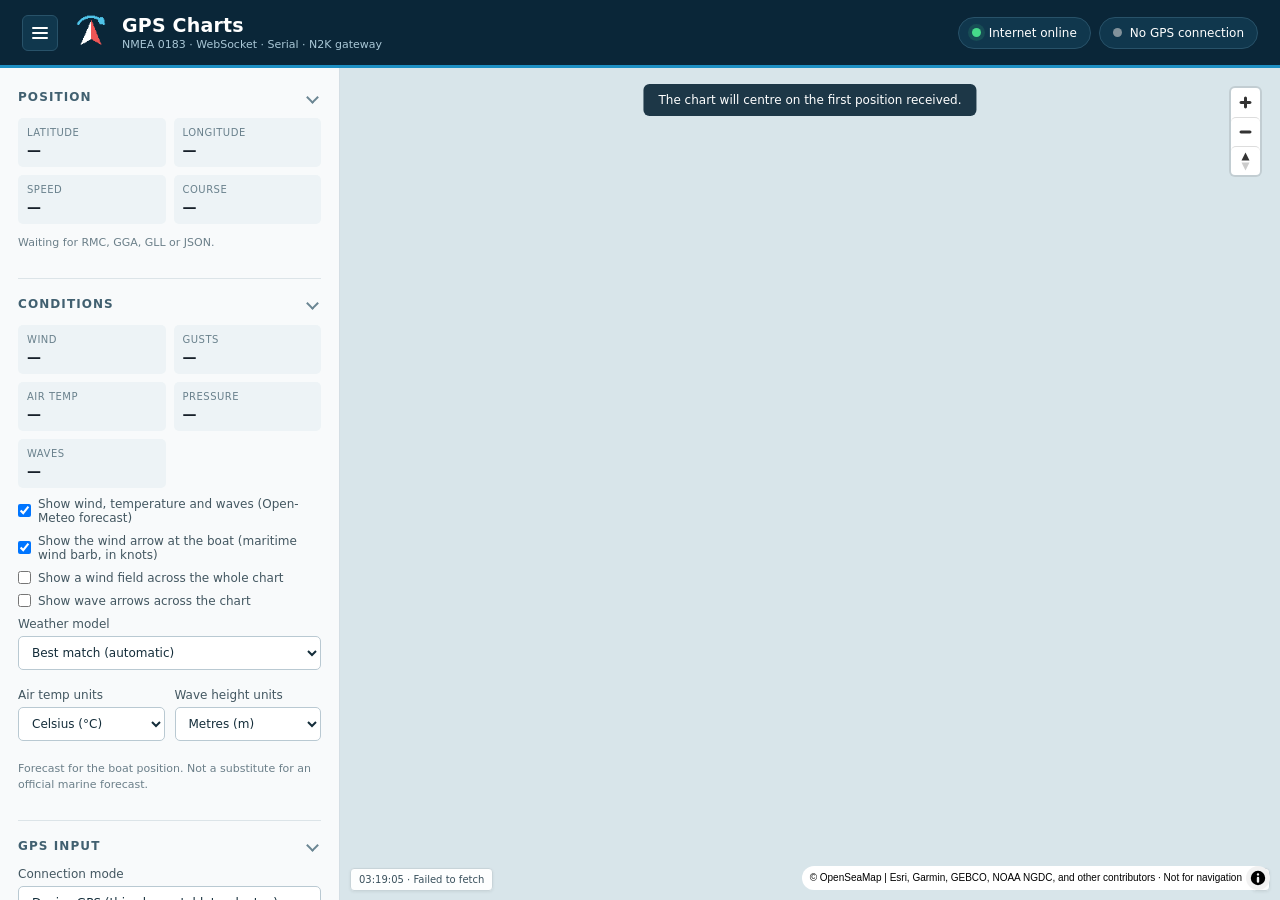
==== commit a64ad960: "GPS Charts 0.6.0: forecast timeline and weather cache - Forecast timeline (slider + play) scrubs the" ====
--- a/dashboard.html
+++ b/dashboard.html
@@ -202,6 +202,14 @@
     <section class="map-area">
       <div id="map"></div>
       <div id="mapNotice" class="map-notice">The chart will centre on the first position received.</div>
+      <div id="timeline" class="timeline hidden" role="group" aria-label="Forecast time">
+        <button id="timePlay" class="time-play" type="button" title="Play the forecast" aria-label="Play the forecast">▶</button>
+        <div class="time-track">
+          <input id="timeSlider" class="time-slider" type="range" min="0" max="0" value="0" step="1" aria-label="Forecast hour">
+        </div>
+        <div class="time-label"><strong id="timeWhen">Now</strong><span id="timeClock"></span></div>
+        <button id="timeNow" class="time-now" type="button" title="Jump to now">Now</button>
+      </div>
       <div class="map-footer"><span id="eventLog">Dashboard ready.</span><span id="clock"></span></div>
     </section>
   </main>
--- a/dashboard.css
+++ b/dashboard.css
@@ -6,3 +6,24 @@
 .wind-barb svg { display: block; filter: drop-shadow(0 1px 1px rgba(255, 255, 255, 0.9)); }
 .field-cell { pointer-events: auto; cursor: help; display: flex; flex-direction: column; align-items: center; gap: 1px; }
 .field-cell svg { display: block; filter: drop-shadow(0 1px 1px rgba(255, 255, 255, 0.85)); }
+
+/* Forecast timeline: a translucent bar over the chart with a play button and a styled time slider. */
+.timeline { position: absolute; left: 50%; transform: translateX(-50%); bottom: 42px; z-index: 6; display: flex; align-items: center; gap: 12px; width: min(640px, calc(100% - 32px)); padding: 10px 14px; background: rgba(10, 38, 56, 0.82); backdrop-filter: blur(8px); -webkit-backdrop-filter: blur(8px); border: 1px solid rgba(255, 255, 255, 0.12); border-radius: 14px; box-shadow: 0 6px 24px rgba(0, 0, 0, 0.35); color: #fff; pointer-events: auto; }
+.time-track { flex: 1; display: flex; align-items: center; }
+.time-label { display: flex; flex-direction: column; align-items: flex-end; min-width: 92px; line-height: 1.15; }
+.time-label strong { font-size: 14px; font-variant-numeric: tabular-nums; }
+.time-label span { font-size: 11px; color: #b9d2de; }
+.time-play { width: 34px; height: 34px; flex: 0 0 34px; border-radius: 50%; border: 1px solid rgba(255, 255, 255, 0.2); background: #1d8fc3; color: #fff; font-size: 13px; display: grid; place-items: center; cursor: pointer; padding: 0; }
+.time-play:hover { filter: brightness(1.08); }
+.time-play.playing { background: #0b6f99; }
+.time-now { flex: 0 0 auto; border: 1px solid rgba(255, 255, 255, 0.2); background: transparent; color: #cfe6f1; border-radius: 8px; padding: 6px 10px; font-size: 12px; font-weight: 600; cursor: pointer; }
+.time-now:hover { background: rgba(255, 255, 255, 0.1); }
+.time-slider { -webkit-appearance: none; appearance: none; width: 100%; height: 28px; background: transparent; cursor: pointer; margin: 0; }
+.time-slider::-webkit-slider-runnable-track { height: 6px; border-radius: 999px; background: linear-gradient(90deg, #4cc3ff, #1d8fc3); }
+.time-slider::-moz-range-track { height: 6px; border-radius: 999px; background: linear-gradient(90deg, #4cc3ff, #1d8fc3); }
+.time-slider::-webkit-slider-thumb { -webkit-appearance: none; appearance: none; width: 18px; height: 18px; margin-top: -6px; border-radius: 50%; background: #fff; border: 2px solid #1d8fc3; box-shadow: 0 1px 4px rgba(0, 0, 0, 0.4); }
+.time-slider::-moz-range-thumb { width: 18px; height: 18px; border-radius: 50%; background: #fff; border: 2px solid #1d8fc3; box-shadow: 0 1px 4px rgba(0, 0, 0, 0.4); }
+.time-slider:focus { outline: none; }
+.time-slider:focus::-webkit-slider-thumb { box-shadow: 0 0 0 4px rgba(29, 143, 195, 0.35); }
+.time-slider:focus::-moz-range-thumb { box-shadow: 0 0 0 4px rgba(29, 143, 195, 0.35); }
+@media (max-width: 700px) { .timeline { bottom: calc(48px + env(safe-area-inset-bottom)); width: calc(100% - 24px); gap: 8px; padding: 8px 10px; } .time-label { min-width: 74px; } }
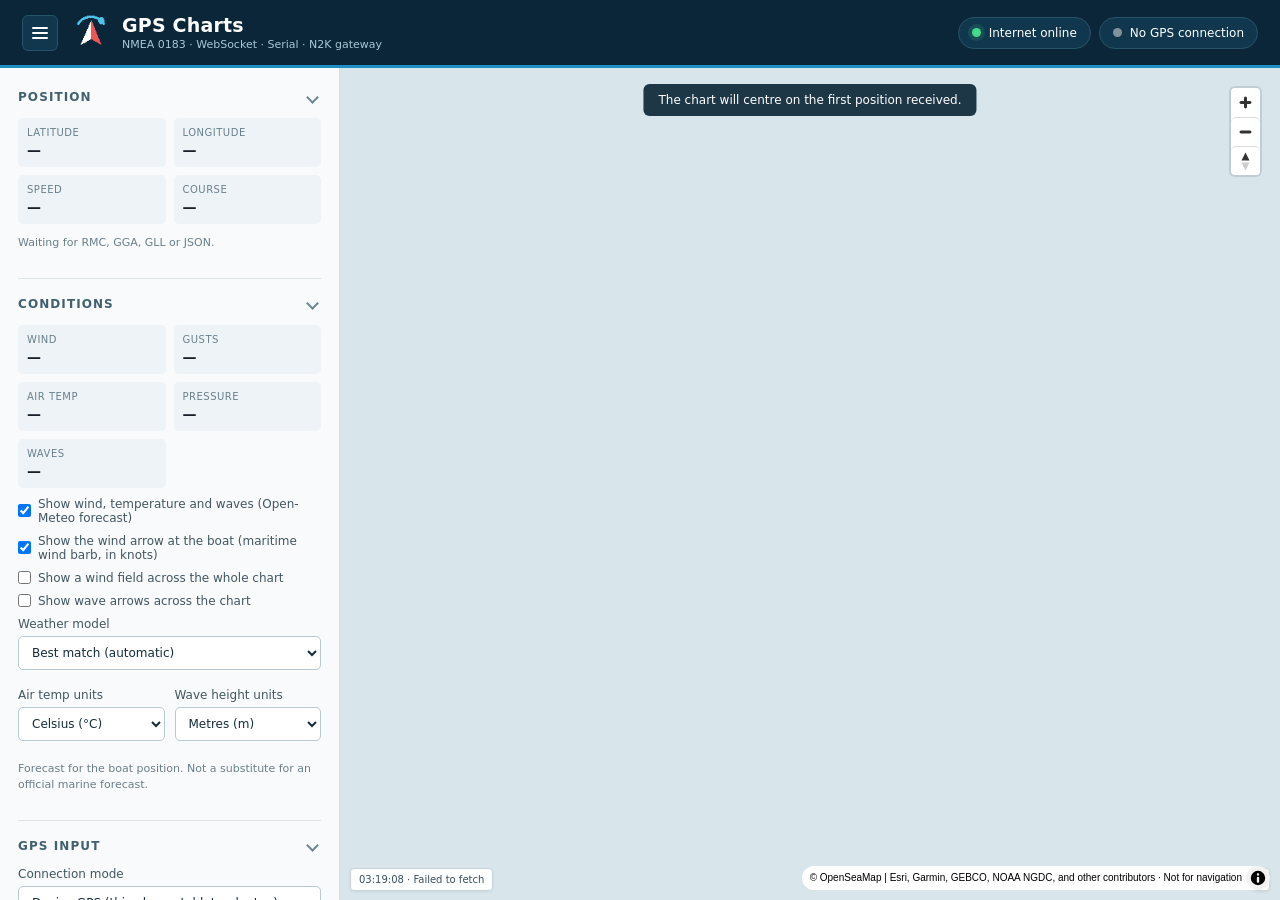
==== commit 1cdc9c89: "GPS Charts 0.7.0: Garmin Marine provider and standard wind barbs - Garmin Marine provider: opens Gar" ====
--- a/dashboard.html
+++ b/dashboard.html
@@ -127,6 +127,7 @@
           <select id="provider">
             <option value="iboating">i-Boating</option>
             <option value="cmap">C-MAP Chart Explorer (Pin location)</option>
+            <option value="garmin">Garmin Marine</option>
           </select>
         </label>
         <label>URL zoom <input id="zoom" type="number" min="1" max="20" step="0.01"></label>
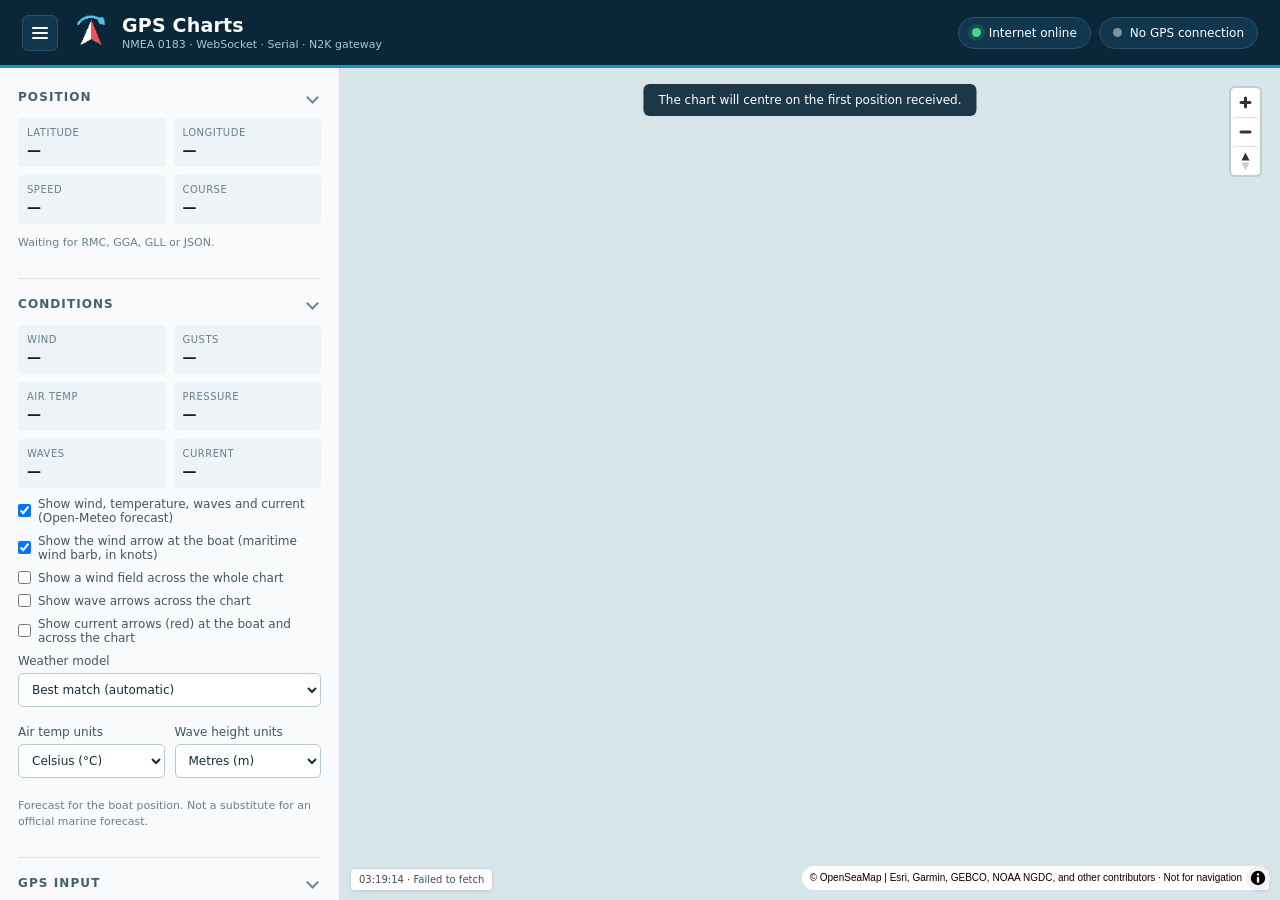
==== commit 6dd1a195: "GPS Charts 0.8.0: red ocean-current arrows - Ocean current from Open-Meteo's marine model (tides inc" ====
--- a/dashboard.html
+++ b/dashboard.html
@@ -51,11 +51,13 @@
           <div><span>Air temp</span><strong id="airTempReadout">—</strong></div>
           <div><span>Pressure</span><strong id="pressureReadout">—</strong></div>
           <div><span>Waves</span><strong id="waveReadout">—</strong></div>
-        </div>
-        <label class="check"><input id="weatherEnabled" type="checkbox" checked> Show wind, temperature and waves (Open-Meteo forecast)</label>
+          <div><span>Current</span><strong id="currentReadout">—</strong></div>
+        </div>
+        <label class="check"><input id="weatherEnabled" type="checkbox" checked> Show wind, temperature, waves and current (Open-Meteo forecast)</label>
         <label class="check"><input id="windBarbEnabled" type="checkbox" checked> Show the wind arrow at the boat (maritime wind barb, in knots)</label>
         <label class="check"><input id="windFieldEnabled" type="checkbox"> Show a wind field across the whole chart</label>
         <label class="check"><input id="waveFieldEnabled" type="checkbox"> Show wave arrows across the chart</label>
+        <label class="check"><input id="currentFieldEnabled" type="checkbox"> Show current arrows (red) at the boat and across the chart</label>
         <label>Weather model
           <select id="weatherModel">
             <option value="best_match">Best match (automatic)</option>
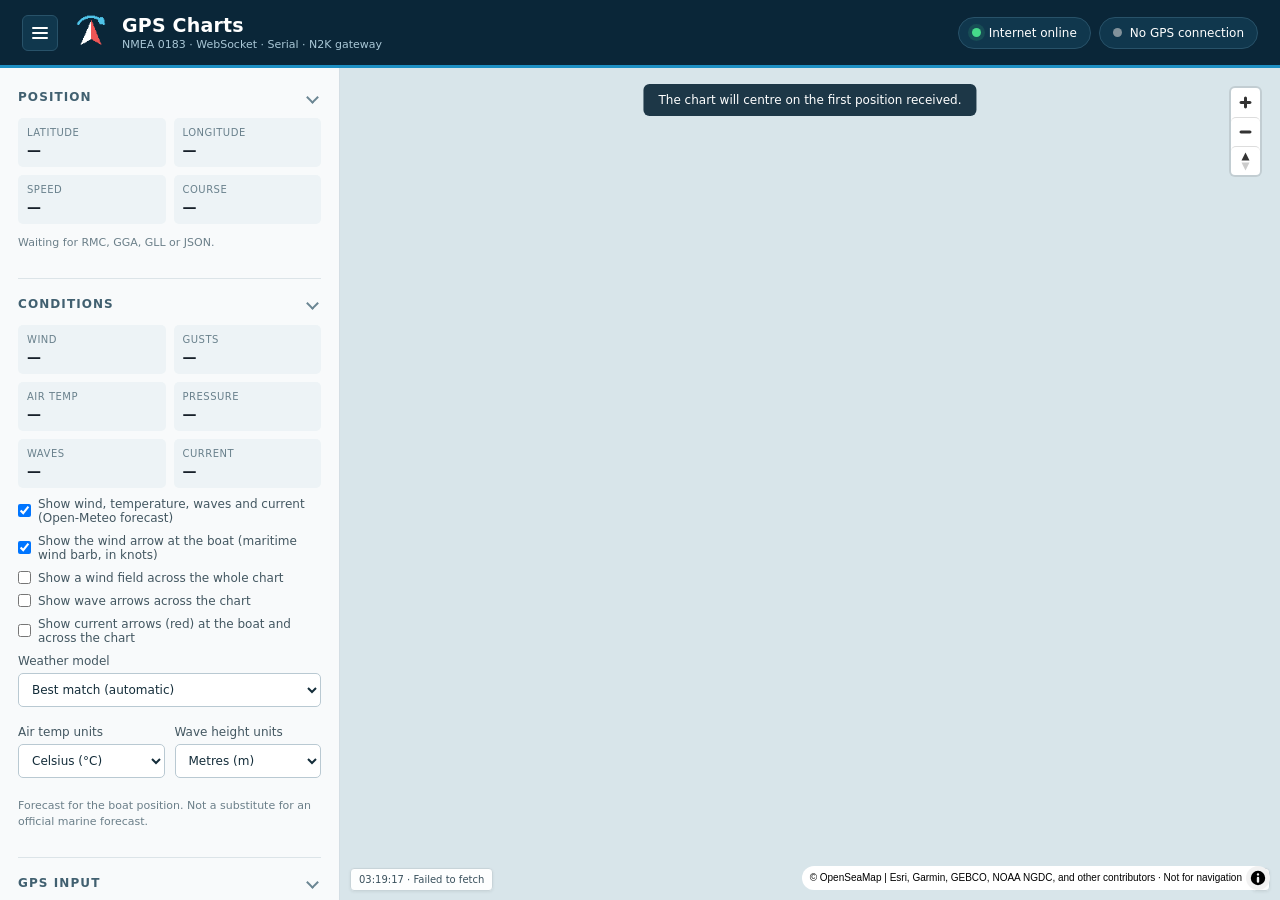
==== commit fc62aeeb: "GPS Charts 0.9.0: read-outs for weather symbols, lights and marks - Hover over or tap any chart symb" ====
--- a/dashboard.html
+++ b/dashboard.html
@@ -162,6 +162,7 @@
         </div>
         <label class="check"><input id="bathymetryEnabled" type="checkbox" checked> Show depth contours and soundings</label>
         <label class="check"><input id="bathymetryShading" type="checkbox" checked> Show depth colours and shading</label>
+        <label class="check"><input id="seamarkInfoEnabled" type="checkbox" checked> Show light and mark details on hover or tap (OpenStreetMap, from zoom 11)</label>
         <label>Depth units
           <select id="depthUnits">
             <option value="m">Metres (m)</option>
@@ -224,6 +225,7 @@
   <script src="bathymetry.js"></script>
   <script src="nmea.js"></script>
   <script src="weather.js"></script>
+  <script src="seamarks.js"></script>
   <script src="serialports.js"></script>
   <script src="dashboard.js"></script>
 </body>
--- a/dashboard.css
+++ b/dashboard.css
@@ -2,10 +2,18 @@
 @media(max-width:700px){body{height:100dvh;overflow:hidden}.topbar{height:calc(56px + env(safe-area-inset-top));padding:env(safe-area-inset-top) max(12px,env(safe-area-inset-right)) 0 max(12px,env(safe-area-inset-left))}.brand{gap:9px}.brand img{width:28px;height:28px}.brand strong{font-size:16px}.connection-pill{padding:6px 10px;font-size:11px}.brand strong{white-space:nowrap}.connection-pill span:last-child{max-width:34vw;overflow:hidden;text-overflow:ellipsis;white-space:nowrap}.layout{display:block;position:relative;height:calc(100dvh - 56px - env(safe-area-inset-top))}.sidebar{position:absolute;top:0;left:0;bottom:0;z-index:10;width:min(360px,88vw);padding:4px 16px calc(24px + env(safe-area-inset-bottom)) max(16px,env(safe-area-inset-left));box-shadow:4px 0 18px #0005}.map-area{position:absolute;inset:0}.map-footer{left:max(10px,env(safe-area-inset-left));right:max(10px,env(safe-area-inset-right));bottom:calc(9px + env(safe-area-inset-bottom))}.map-notice{white-space:normal;width:max-content;max-width:86vw;text-align:center}input[type=text],input[type=number],select{font-size:16px}}
 
 /* Wind barb overlay on the chart. Non-interactive so it never blocks map panning. */
-.wind-barb { pointer-events: none; }
-.wind-barb svg { display: block; filter: drop-shadow(0 1px 1px rgba(255, 255, 255, 0.9)); }
-.field-cell { pointer-events: auto; cursor: help; display: flex; flex-direction: column; align-items: center; gap: 1px; }
+.boat-symbol svg { display: block; filter: drop-shadow(0 1px 1px rgba(255, 255, 255, 0.9)); }
+.boat-symbol { pointer-events: none; }
+.field-cell { pointer-events: none; display: flex; flex-direction: column; align-items: center; gap: 1px; }
 .field-cell svg { display: block; filter: drop-shadow(0 1px 1px rgba(255, 255, 255, 0.85)); }
+/* Only the drawn symbols take the pointer, so the chart stays draggable between them. */
+.wx-symbol { display: block; pointer-events: auto; cursor: pointer; }
+
+/* Hover / tap read-out for weather symbols, lights and marks. */
+.info-popup .maplibregl-popup-content { padding: 8px 11px; border-radius: 10px; background: rgba(10, 38, 56, 0.92); color: #fff; font: 12px/1.4 system-ui, -apple-system, "Segoe UI", sans-serif; box-shadow: 0 4px 16px rgba(0, 0, 0, 0.3); }
+.info-popup .maplibregl-popup-content strong { display: block; font-size: 13px; margin-bottom: 2px; }
+.info-popup .maplibregl-popup-tip { border-top-color: rgba(10, 38, 56, 0.92); border-bottom-color: rgba(10, 38, 56, 0.92); }
+.info-popup .info-note { margin-top: 4px; color: #a9c7d6; font-size: 10px; }
 
 /* Forecast timeline: a translucent bar over the chart with a play button and a styled time slider. */
 .timeline { position: absolute; left: 50%; transform: translateX(-50%); bottom: 42px; z-index: 6; display: flex; align-items: center; gap: 12px; width: min(640px, calc(100% - 32px)); padding: 10px 14px; background: rgba(10, 38, 56, 0.82); backdrop-filter: blur(8px); -webkit-backdrop-filter: blur(8px); border: 1px solid rgba(255, 255, 255, 0.12); border-radius: 14px; box-shadow: 0 6px 24px rgba(0, 0, 0, 0.35); color: #fff; pointer-events: auto; }
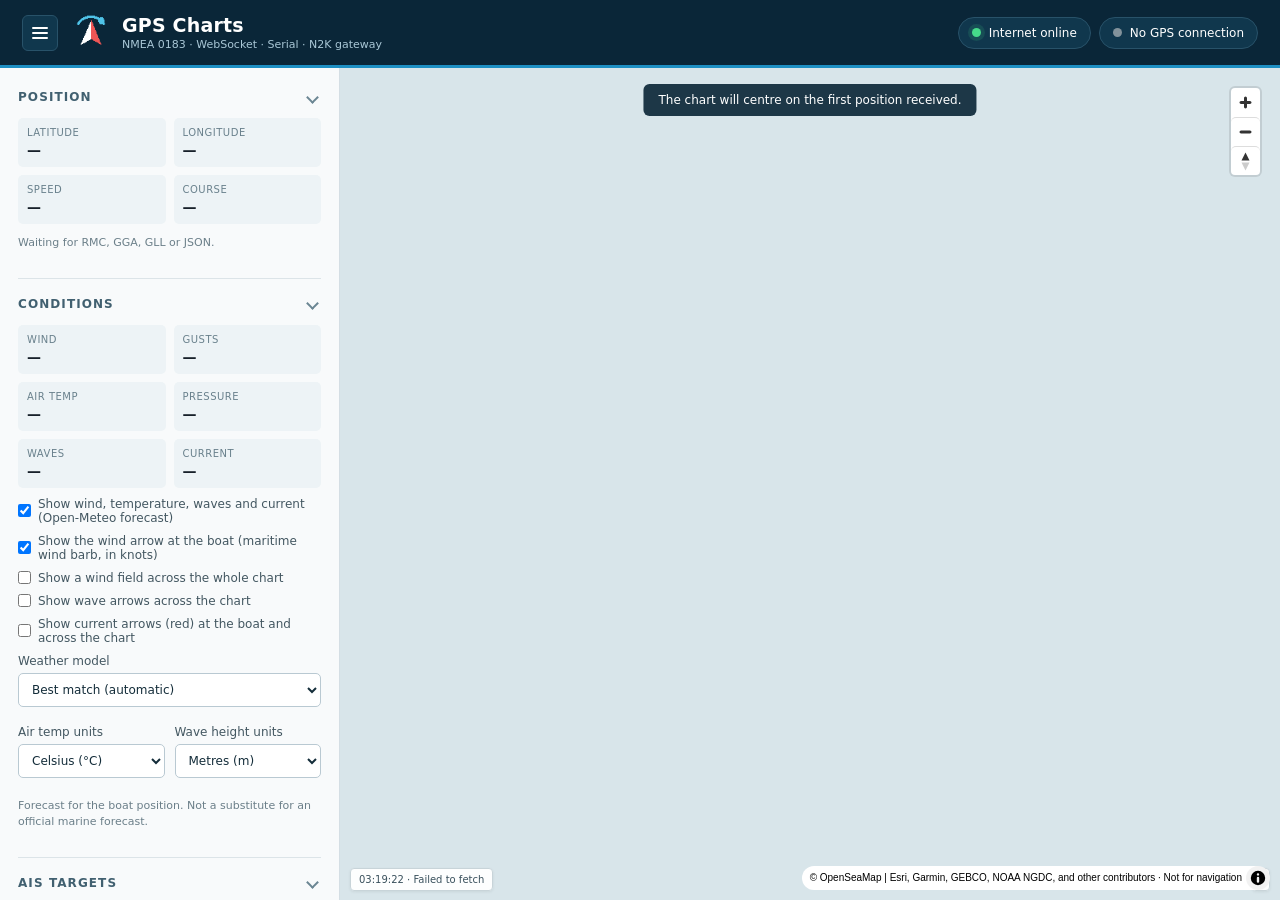
==== commit 6d3a0ed3: "GPS Charts 0.10.0: AIS targets from the boat's own receiver - Decode !AIVDM from the WebSocket, brid" ====
--- a/dashboard.html
+++ b/dashboard.html
@@ -86,6 +86,15 @@
       </section>
 
       <section>
+        <h2>AIS targets</h2>
+        <p id="aisSummary" class="muted">No AIS targets yet. AIS sentences (!AIVDM) from the boat's receiver arrive over the WebSocket, the bridge or the serial port, like the GPS.</p>
+        <ol id="aisList" class="ais-list"></ol>
+        <label class="check"><input id="aisEnabled" type="checkbox" checked> Show AIS targets on the chart</label>
+        <label>Course vector length (minutes, 0 = none) <input id="aisVectorMinutes" type="number" min="0" max="60" step="1"></label>
+        <label class="check"><input id="aisDemo" type="checkbox"> AIS demo: simulated vessels around the boat (testing only)</label>
+      </section>
+
+      <section>
         <h2>GPS input</h2>
         <label>Connection mode
           <select id="connectionMode">
@@ -226,6 +235,8 @@
   <script src="nmea.js"></script>
   <script src="weather.js"></script>
   <script src="seamarks.js"></script>
+  <script src="ais.js"></script>
+  <script src="targets.js"></script>
   <script src="serialports.js"></script>
   <script src="dashboard.js"></script>
 </body>
--- a/dashboard.css
+++ b/dashboard.css
@@ -13,6 +13,10 @@
 .info-popup .maplibregl-popup-content { padding: 8px 11px; border-radius: 10px; background: rgba(10, 38, 56, 0.92); color: #fff; font: 12px/1.4 system-ui, -apple-system, "Segoe UI", sans-serif; box-shadow: 0 4px 16px rgba(0, 0, 0, 0.3); }
 .info-popup .maplibregl-popup-content strong { display: block; font-size: 13px; margin-bottom: 2px; }
 .info-popup .maplibregl-popup-tip { border-top-color: rgba(10, 38, 56, 0.92); border-bottom-color: rgba(10, 38, 56, 0.92); }
+.ais-list { list-style: none; margin: 8px 0 4px; padding: 0; }
+.ais-list li button { display: flex; justify-content: space-between; gap: 8px; width: 100%; margin: 0 0 4px; padding: 6px 8px; border-radius: 5px; background: #edf3f6; border: 1px solid transparent; font-weight: 500; font-size: 12px; text-align: left; }
+.ais-list li button span:last-child { color: #69808c; font-variant-numeric: tabular-nums; white-space: nowrap; }
+.ais-list li.danger button { border-color: #d62828; background: #fdecec; }
 .info-popup .info-note { margin-top: 4px; color: #a9c7d6; font-size: 10px; }
 
 /* Forecast timeline: a translucent bar over the chart with a play button and a styled time slider. */
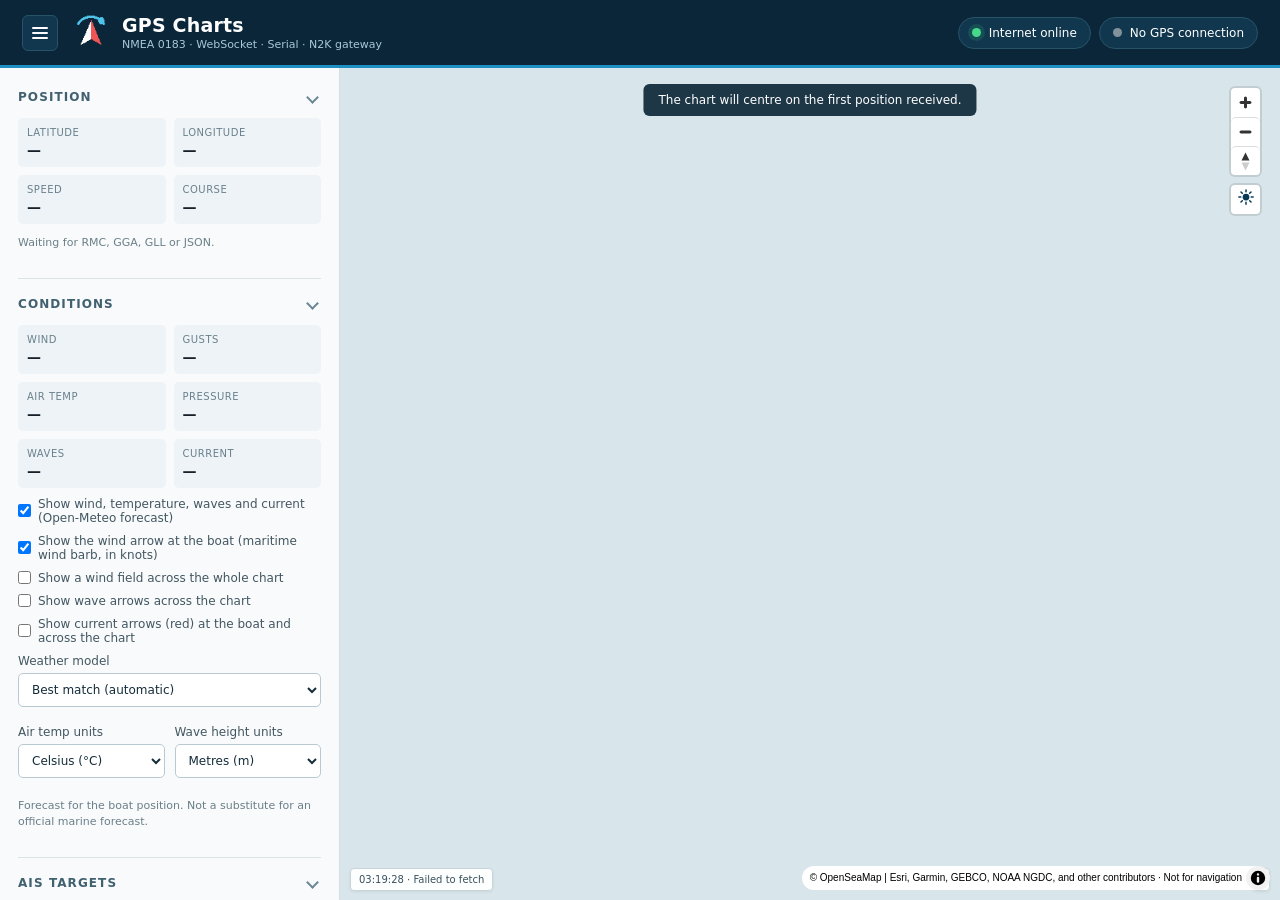
==== commit 6e221556: "GPS Charts 0.12.0: Topo depth colours and depth survey read-out Brings the depth chart in line with " ====
--- a/dashboard.html
+++ b/dashboard.html
@@ -171,6 +171,12 @@
         </div>
         <label class="check"><input id="bathymetryEnabled" type="checkbox" checked> Show depth contours and soundings</label>
         <label class="check"><input id="bathymetryShading" type="checkbox" checked> Show depth colours and shading</label>
+        <label>Depth colours
+          <select id="depthColours">
+            <option value="chart">Chart (light blues, darker in the shallows)</option>
+            <option value="topo">Topo (a colour per depth band)</option>
+          </select>
+        </label>
         <label class="check"><input id="seamarkInfoEnabled" type="checkbox" checked> Show light and mark details on hover or tap (OpenStreetMap, from zoom 11)</label>
         <label>Depth units
           <select id="depthUnits">
@@ -178,7 +184,7 @@
             <option value="ft">Feet (ft)</option>
           </select>
         </label>
-        <p class="hint">Open bathymetry from Open Waters · EMODnet/GEBCO. In European waters the source is usually EMODnet (~115 m); it is not equivalent to C-MAP HRB or sonar contours.</p>
+        <p class="hint">Open bathymetry from Open Waters. <span id="depthSource">The survey under the boat or the chart centre shows here once the depths load.</span> It is not equivalent to C-MAP HRB or sonar contours.</p>
         <label class="check"><input id="followBoat" type="checkbox" checked> Follow the boat on the dashboard</label>
         <button id="centerBoat" class="secondary full">Centre on the boat</button>
         <button id="clearTrack" class="link-button">Clear track</button>
--- a/dashboard.css
+++ b/dashboard.css
@@ -17,6 +17,17 @@
 .ais-list li button { display: flex; justify-content: space-between; gap: 8px; width: 100%; margin: 0 0 4px; padding: 6px 8px; border-radius: 5px; background: #edf3f6; border: 1px solid transparent; font-weight: 500; font-size: 12px; text-align: left; }
 .ais-list li button span:last-child { color: #69808c; font-variant-numeric: tabular-nums; white-space: nowrap; }
 .ais-list li.danger button { border-color: #d62828; background: #fdecec; }
+.brightness-button { display: grid; place-items: center; color: #073b55; }
+/* Night mode: the light chart and panels are inverted to dark and every colour turned red (dim red
+   keeps night vision); the dark bars are only reddened. */
+html.night { --night-light: invert(1) hue-rotate(180deg) grayscale(1) contrast(1.15) brightness(.42) sepia(1) saturate(6) hue-rotate(-50deg); --night-dark: grayscale(1) contrast(1.1) brightness(.6) sepia(1) saturate(6) hue-rotate(-50deg); }
+html.night body, html.night .layout, html.night .map-area { background: #000; }
+html.night .sidebar, html.night #map, html.night .map-footer { filter: var(--night-light); }
+html.night .topbar, html.night .timeline, html.night .map-notice { filter: var(--night-dark); }
+/* Inside the inverted chart a light read-out comes out dark. */
+html.night .info-popup .maplibregl-popup-content { background: rgba(236, 241, 244, .96); color: #0a2638; }
+html.night .info-popup .maplibregl-popup-tip { border-top-color: rgba(236, 241, 244, .96); border-bottom-color: rgba(236, 241, 244, .96); }
+html.night .info-popup .info-note { color: #48606c; }
 .info-popup .info-note { margin-top: 4px; color: #a9c7d6; font-size: 10px; }
 
 /* Forecast timeline: a translucent bar over the chart with a play button and a styled time slider. */
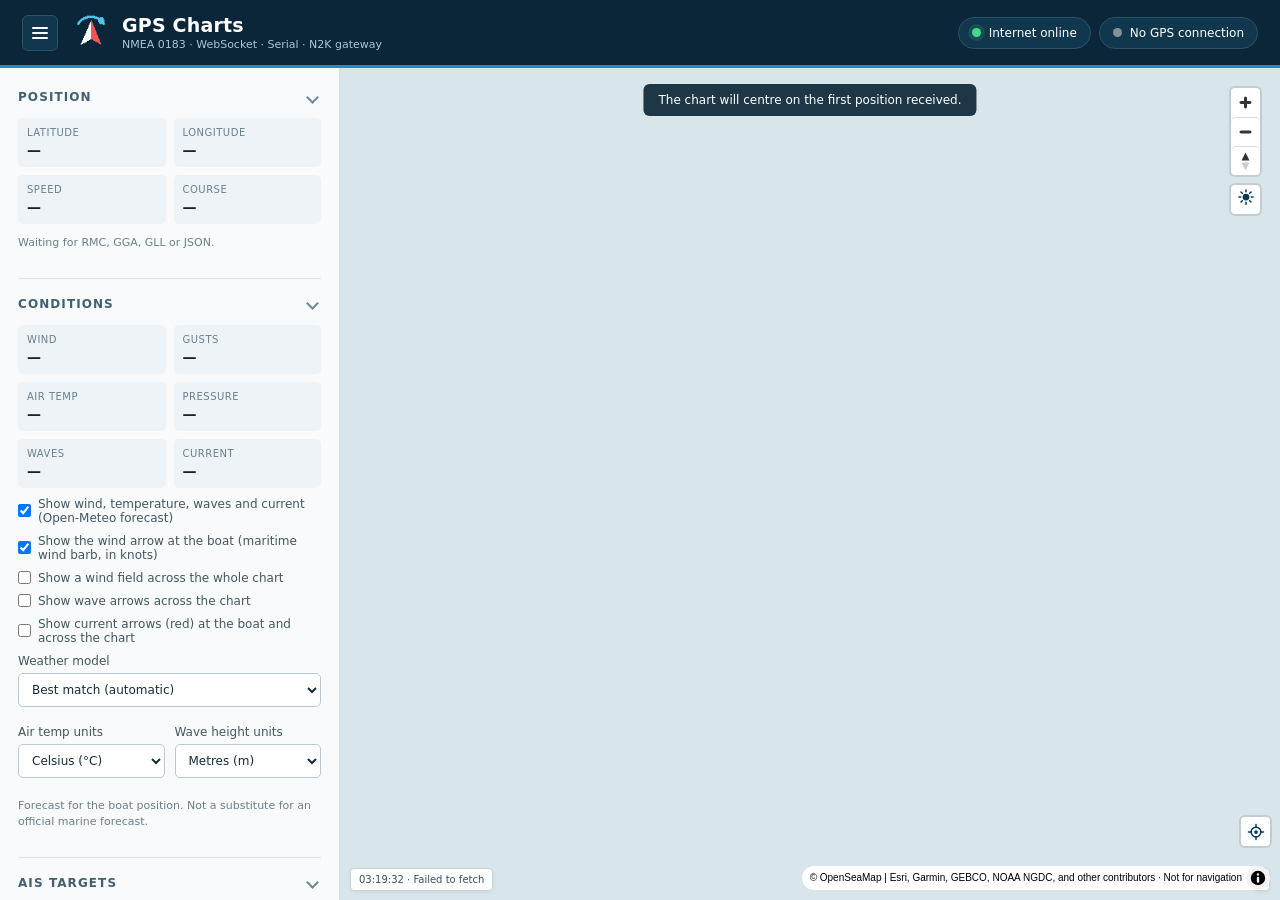
==== commit 25334283: "GPS Charts 0.13.0: live AIS demo from Open Waters, centre button on the chart - AIS demo shows live " ====
--- a/dashboard.html
+++ b/dashboard.html
@@ -91,7 +91,8 @@
         <ol id="aisList" class="ais-list"></ol>
         <label class="check"><input id="aisEnabled" type="checkbox" checked> Show AIS targets on the chart</label>
         <label>Course vector length (minutes, 0 = none) <input id="aisVectorMinutes" type="number" min="0" max="60" step="1"></label>
-        <label class="check"><input id="aisDemo" type="checkbox"> AIS demo: simulated vessels around the boat (testing only)</label>
+        <label class="check"><input id="aisDemo" type="checkbox"> AIS demo: live vessels in the chart view from Open Waters AIS, or simulated ones without internet (testing only, not for navigation)</label>
+        <p id="aisCredits" class="muted" hidden></p>
       </section>
 
       <section>
@@ -242,6 +243,7 @@
   <script src="weather.js"></script>
   <script src="seamarks.js"></script>
   <script src="ais.js"></script>
+  <script src="aisfeed.js"></script>
   <script src="targets.js"></script>
   <script src="serialports.js"></script>
   <script src="dashboard.js"></script>
--- a/dashboard.css
+++ b/dashboard.css
@@ -18,6 +18,9 @@
 .ais-list li button span:last-child { color: #69808c; font-variant-numeric: tabular-nums; white-space: nowrap; }
 .ais-list li.danger button { border-color: #d62828; background: #fdecec; }
 .brightness-button { display: grid; place-items: center; color: #073b55; }
+.centre-boat button { display: grid; place-items: center; color: #073b55; }
+/* On a phone the forecast time bar spans the width, so the button sits above it. */
+@media (max-width: 700px) { .map-area:has(.timeline:not(.hidden)) .centre-boat { margin-bottom: 44px; } }
 /* Night mode: the light chart and panels are inverted to dark and every colour turned red (dim red
    keeps night vision); the dark bars are only reddened. */
 html.night { --night-light: invert(1) hue-rotate(180deg) grayscale(1) contrast(1.15) brightness(.42) sepia(1) saturate(6) hue-rotate(-50deg); --night-dark: grayscale(1) contrast(1.1) brightness(.6) sepia(1) saturate(6) hue-rotate(-50deg); }
